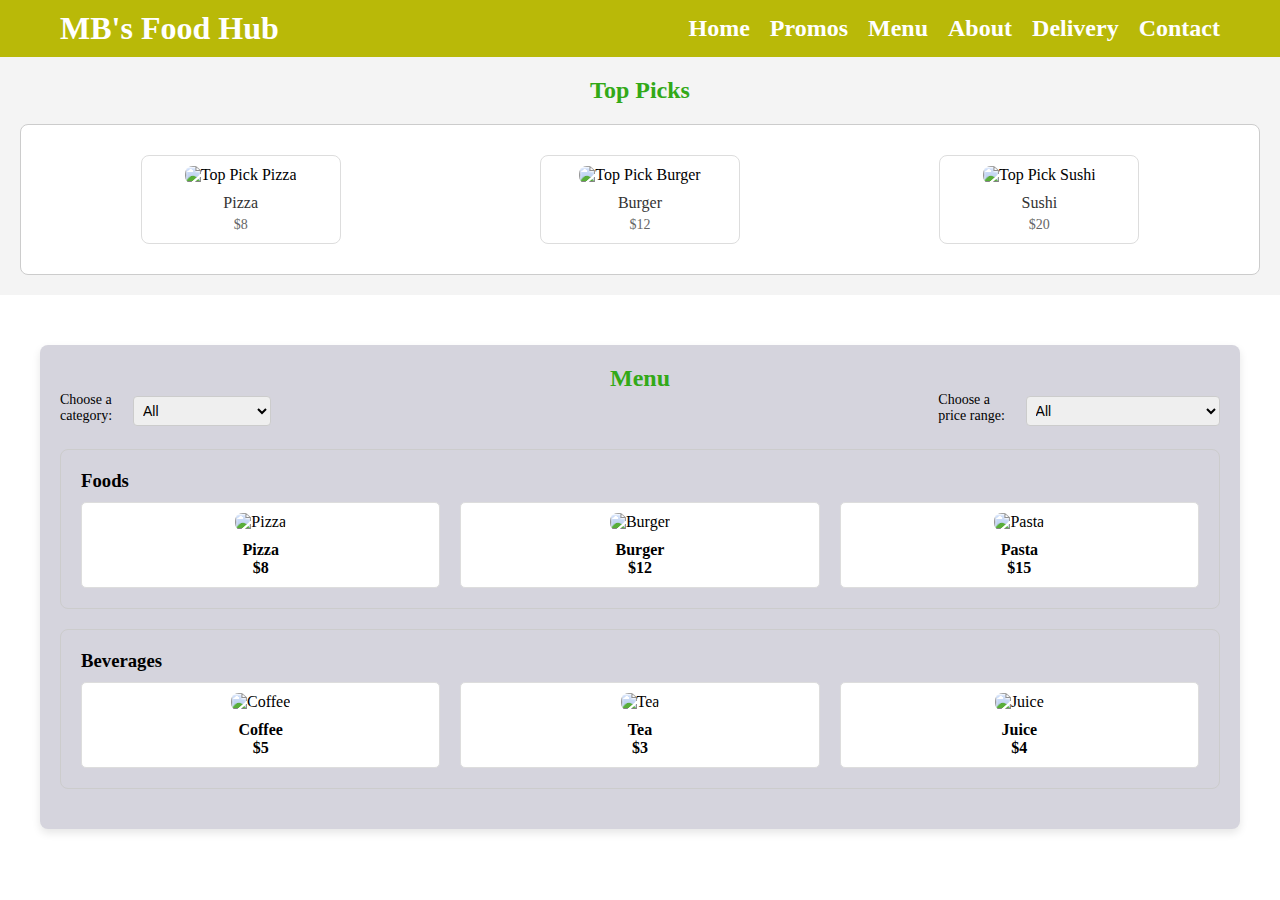
==== index-menu.html @ ce705d6e "Add files via upload" ====
<!DOCTYPE html>
<html lang="en">

    <head>
        <meta charset="UTF-8">
        <meta name="viewport" content="width=device-width, initial-scale=1.0">
        <title>MB's Food Hub</title>
        <link rel="icon" href="Pics/Logo-Mbs.ico" type="image/x-icon"> <!-- Your favicon link -->
        <link rel="stylesheet" href="https://cdnjs.cloudflare.com/ajax/libs/font-awesome/6.0.0-beta3/css/all.min.css">
        <link rel="stylesheet" href="style.css">
        <script src="script.js"></script>
    </head>
<body>
    <!-- Header with logo and navigation -->
    <header>
        <div class="container">
            <div class="logo">
                <h1>MB's Food Hub</h1>
            </div>
            <nav>
                <label for="menu-toggle" class="menu-icon" onclick="openSidebar()">
                    &#9776; <!-- Hamburger icon -->
                </label>
                <ul class="nav-linked">
                    <li><a href="index.html">Home</a></li>
                    <li><a href="index.html#promos">Promos</a></li>
                    <li><a href="index-menu.html">Menu</a></li>
                    <li><a href="index.html#about">About</a></li>
                    <li><a href="index.html#delivery">Delivery</a></li>
                    <li><a href="index.html#contact">Contact</a></li>
                </ul>
            </nav>
        </div>
    </header>
    
    <!-- Sidebar Menu -->
    <div id="sidebar" class="sidebar">
        <button class="close-btn" onclick="closeSidebar()">×</button>
        <ul class="nav-links">
            <li><a href="index.html">Home</a></li>
            <li><a href="index.html#promos">Promos</a></li>
            <li><a href="index-menu.html">Menu</a></li>
            <li><a href="index.html#about">About</a></li>
            <li><a href="index.html#delivery">Delivery</a></li>
            <li><a href="index.html#contact">Contact</a></li>
        </ul>
    </div>
    <!-- Back to Top Button -->
<button onclick="scrollToTop()" id="backToTopBtn" title="Back to Top">
    ↑
</button>

<section id="top-picks">
    <h2>Top Picks</h2>
    <div class="top-picks-box"> <!-- New container for the top picks -->
        <div class="top-picks-container">
            <div class="top-pick">
                <div class="top-pick-box">
                    <img src="Foods/pizza.jpg" alt="Top Pick Pizza" class="top-pick-image">
                    <div class="top-pick-text">Pizza</div>
                    <div class="top-pick-price">$8</div>
                </div>
            </div>
            <div class="top-pick">
                <div class="top-pick-box">
                    <img src="Foods/burger.jpg" alt="Top Pick Burger" class="top-pick-image">
                    <div class="top-pick-text">Burger</div>
                    <div class="top-pick-price">$12</div>
                </div>
            </div>
            <div class="top-pick">
                <div class="top-pick-box">
                    <img src="Foods/sushi.jpg" alt="Top Pick Sushi" class="top-pick-image">
                    <div class="top-pick-text">Sushi</div>
                    <div class="top-pick-price">$20</div>
                </div>
            </div>
        </div>
    </div>
</section>

<section id="menu">
    <h2>Menu</h2>
    <div class="filter-container">
        <!-- Category Filter -->
        <div class="filter">
            <label for="category">Choose a category:</label>
            <select id="category" onchange="filterMenu()">
                <option value="all">All</option>
                <option value="food">Foods</option>
                <option value="beverages">Beverages</option>
            </select>
        </div>
        
        <!-- Price Filter -->
        <div class="filter">
            <label for="price">Choose a price range:</label>
            <select id="price" onchange="filterPrice()">
                <option value="all">All</option>
                <option value="low">Low (Under $10)</option>
                <option value="medium">Medium ($10 - $20)</option>
                <option value="high">High (Above $20)</option>
            </select>
        </div>
    </div>
    
    <!-- Foods Category -->
    <div class="menu-category food-category">
        <h3>Foods</h3>
        <div class="menu-items">
            <div class="menu-item food" data-price="8">
                <img src="Foods/pizza.jpg" alt="Pizza" class="menu-image">
                <div class="menu-text">
                    <div class="menu-name">Pizza</div>
                    <div class="menu-price">$8</div>
                </div>
            </div>
            <div class="menu-item food" data-price="12">
                <img src="Foods/burger.jpg" alt="Burger" class="menu-image">
                <div class="menu-text">
                    <div class="menu-name">Burger</div>
                    <div class="menu-price">$12</div>
                </div>
            </div>
            <div class="menu-item food" data-price="15">
                <img src="Foods/pasta.jpg" alt="Pasta" class="menu-image">
                <div class="menu-text">
                    <div class="menu-name">Pasta</div>
                    <div class="menu-price">$15</div>
                </div>
            </div>
            <!-- More menu items... -->
        </div>
    </div>

    <!-- Beverages Category -->
    <div class="menu-category beverage-category">
        <h3>Beverages</h3>
        <div class="menu-items">
            <div class="menu-item beverages" data-price="5">
                <img src="Foods/coffee.jpg" alt="Coffee" class="menu-image">
                <div class="menu-text">
                    <div class="menu-name">Coffee</div>
                    <div class="menu-price">$5</div>
                </div>
            </div>
            <div class="menu-item beverages" data-price="3">
                <img src="Foods/tea.jpg" alt="Tea" class="menu-image">
                <div class="menu-text">
                    <div class="menu-name">Tea</div>
                    <div class="menu-price">$3</div>
                </div>
            </div>
            <div class="menu-item beverages" data-price="4">
                <img src="Foods/juice.jpg" alt="Juice" class="menu-image">
                <div class="menu-text">
                    <div class="menu-name">Juice</div>
                    <div class="menu-price">$4</div>
                </div>
            </div>
            <!-- More menu items... -->
        </div>
    </div>
</section>
</body>
</html>
---- style.css ----
/* Basic reset */
* {
  margin: 0;
  padding: 0;
  box-sizing: border-box;
}

/* Header Styles */
header {
  background-color: rgb(185, 185, 8); /* Dark background color */
  color: white; /* Text color */
  padding: 10px 0; /* Padding for top and bottom */
}
.logo-text {
    font-size: 1.5em; /* Adjust the size as needed */
    color: white; /* Ensure the text color is appropriate */
}
.logo-image {
  max-width: 80px; /* Set a smaller width for the image */
  height: 80px; /* Set a fixed height to make it round */
  border-radius: 50%; /* Make the image round */
  object-fit: cover; /* Ensure the image covers the area without distortion */
  border-color: #27242e;
  border: 1px solid #27242e;
  transition: transform 0.3s ease; /* Transition effect */
}

/* Header Button Hover Effect */
header .nav-linked a:hover {
  background-color: rgba(460, 460, 460, 0.2); /* Light transparent background on hover */
  color: #597a59; /* Change text color on hover */
  border-radius: 5px; /* Optional: Add rounded corners */
  padding: 10px; /* Optional: Add padding for better appearance */
}

header .container {
  display: flex; /* Flexbox for layout */
  justify-content: space-between; /* Space between logo and nav */
  align-items: center; /* Center items vertically */
  max-width: 1200px; /* Max width for the container */
  margin: 0 auto; /* Center the container */
  padding: 0 20px; /* Padding for left and right */
}

.nav-linked {
  list-style: none; /* Remove bullet points */
  display: flex; /* Flexbox for horizontal layout */
}
  
.nav-linked li {
  margin-left: 20px; /* Space between menu items */
}
  
.nav-linked a {
  color: white; /* Link color */
  text-decoration: none; /* Remove underline */
  font-weight: bold; /* Bold text */
}

.nav-linked a {
  color: white; /* Link color */
  text-decoration: none; /* Remove underline */
  font-weight: bold; /* Bold text */
  position: relative; /* Position relative for pseudo-element */
}

.nav-linked a:hover {
  text-decoration: none; /* Keep text decoration none on hover */
}

.nav-linked a::after {
  content: ''; /* Create a pseudo-element */
  display: block; /* Make it a block element */
  width: 100%; /* Full width */
  height: 2px; /* Height of the underline */
  background: white; /* Color of the underline */
  position: absolute; /* Position it absolutely */
  left: 0; /* Align to the left */
  bottom: -5px; /* Position it below the text */
  transform: scaleX(0); /* Start with scale 0 */
  transition: transform 0.3s ease; /* Smooth transition */
}

.nav-linked a:hover::after {
  transform: scaleX(1); /* Scale to full width on hover */
}


/* Hamburger Icon */
.menu-icon {
  display: block; /* Show the hamburger icon */
  font-size: 30px; /* Size of the hamburger icon */
  cursor: pointer; /* Pointer cursor */
}
/* Navigation Links */
.nav-links {
  display: flex; /* Show links in a row */
  list-style: none; /* Remove bullet points */
  padding: 0; /* Remove padding */
  margin: 0; /* Remove margin */
}

/* Responsive Styles */
@media (max-width: 768px) {
  .menu-icon {
      display: block; /* Show the hamburger icon on small screens */
  }

  .nav-links {
      display: none; /* Hide the navigation links by default on small screens */
  }

  .nav-linked {
    display: none;
  }

  .sidebar.open .nav-links {
      display: flex; /* Show the links when the sidebar is open */
      flex-direction: column; /* Stack links vertically */
  }
}

@media (min-width: 769px) {
  .menu-icon {
      display: none; /* Hide the hamburger icon on larger screens */
  }

  .nav-links {
      display: flex; /* Show the navigation links in a row on larger screens */
  }
}
/* Sidebar Styles */
.sidebar {
  position: fixed; /* Fixed position to stay in view */
  top: 0;
  right: -300px; /* Start off-screen on the right */
  width: 300px; /* Width of the sidebar */
  height: 100%; /* Full height */
  background-color: #444; /* Background color */
  color: white; /* Text color */
  transition: right 0.3s ease; /* Smooth transition */
  z-index: 1000; /* Ensure it’s above other content */
  padding: 20px; /* Padding inside the sidebar */
  display: flex; /* Use flexbox for layout */
  flex-direction: column; /* Stack items vertically */
  justify-content: center; /* Center items vertically */
  align-items: center; /* Center items horizontally */
}

.sidebar.open {
  right: 0; /* Bring the sidebar into view */
}

.close-btn {
  background: none; /* No background */
  border: none; /* No border */
  color: white; /* Close button color */
  font-size: 30px; /* Size of the close button */
  cursor: pointer; /* Pointer cursor */
  position: absolute; /* Positioning for the close button */
  top: 10px; /* Position from the top */
  left: 20px; /* Position from the left */
}

.nav-links {
  list-style: none; /* Remove bullet points */
  padding: 0; /* Remove padding */
  width: 100%; /* Full width for the links */
}

.nav-links li {
  margin: 20px 0; /* Space between menu items */
  text-align: center; /* Center text */
}

.nav-links a {
  color: white; /* Link color */
  text-decoration: none; /* Remove underline */
  font-weight: bold; /* Bold text */
  font-size: 2rem; /* Responsive font size */
  transition: font-size 0.3s ease; /* Smooth transition for font size */
}

/* Responsive Font Size */
@media (max-width: 768px) {
  .nav-links a {
      font-size: 1.5rem; /* Smaller font size for smaller screens */
  }
  .nav-linked a {
    font-size: 1.2rem; /* Smaller font size for even smaller screens */
  }

  .hero h1 {
    font-size: 0.2em;
  }
}

@media (min-width: 769px) {
  .nav-links a {
      font-size: 2.5rem; /* Larger font size for larger screens */
  }
  .nav-linked a {
    font-size: 1.5rem; /* Smaller font size for even smaller screens */
  }
}

/* Hero Section Styles */
.hero {
  background-image: url(''); /* Replace with your hero image path */
  background-size: cover; /* Cover the entire section */
  background-position: center; /* Center the image */
  height: 400px; /* Set height for the hero section */
  display: flex; /* Use flexbox for centering */
  justify-content: center; /* Center horizontally */
  align-items: center; /* Center vertically */
  color: white; /* Text color */
  text-align: center; /* Center text */
}

.logo-image:hover {
  transform: scale(1.1); /* Scale the image when hovered */
}
.hero-container {
  background-color: white; /* Semi-transparent background for readability */
  padding: 20px; /* Padding around the text */
  border-radius: 10px; /* Rounded corners */
}

.hero h1 {
  font-size: 0.1em; /* Large font size for the title */
  margin-bottom: 10px; /* Space below the title */
}

.hero p {
  font-size: 0.1em; /* Medium font size for the description */
  margin-bottom: 20px; /* Space below the description */
}


.hero-btn {
  background-color: #a02651; /* Button color */
  color: white; /* Button text color */
  padding: 10px 20px; /* Padding for the button */
  border: none; /* No border */
  border-radius: 5px; /* Rounded corners */
  text-decoration: none; /* No underline */
  font-size: 1.2em; /* Font size for the button */
  transition: background-color 0.3s; /* Smooth transition */
}

.hero-btn:hover {
  background-color: #8c6a76; /* Darker green on hover */
}

/* Slideshow Container */
.slideshow-container {
  position: relative;
  max-width: 100%;
  height: 400px; /* Set height for the hero section */
  overflow: hidden; /* Hide overflow */
}

/* Slides */
.mySlides {
  display: none; /* Hide all slides by default */
}

/* Text on slides */
.text {
  color: white;
  font-size: 2em;
  position: absolute;
  bottom: 20px;
  left: 20px;
  background-color: rgba(0, 0, 0, 0.5); /* Semi-transparent background */
  padding: 10px;
  border-radius: 5px;
}

/* Navigation buttons */
.prev, .next {
  cursor: pointer;
  position: absolute;
  top: 50%;
  width: auto;
  padding: 16px;
  color: white;
  font-weight: bold;
  font-size: 18px;
  transition: 0.6s ease;
  border-radius: 0 3px 3px 0;
  user-select: none;
}

.next {
  right: 0;
  border-radius: 3px 0 0 3px;
}

.prev:hover, .next:hover {
  background-color: rgba(0, 0, 0, 0.8);
}


/* Back to Top Button */
#backToTopBtn {
  display: none; /* Hidden by default */
  position: fixed;
  bottom: 20px;
  right: 20px;
  z-index: 100; /* Make sure it’s above other elements */
  background-color: #a02651; /* Button color */
  color: white;
  padding: 12px 16px;
  border: none;
  border-radius: 50%;
  font-size: 20px;
  cursor: pointer;
  box-shadow: 0 4px 8px rgba(0, 0, 0, 0.2);
  transition: opacity 0.3s; /* Smooth fade-in/out */
}

#backToTopBtn:hover {
  background-color: #555; /* Hover color */
}

/* Hero Section Styles */
.hero {
  position: relative;
  height: 400px; /* Set height for the hero section */
  overflow: hidden; /* Hide overflow */
  position: relative; /* Position relative for absolute children */
  height: 100vh; /* Full viewport height */
  overflow: hidden; /* Hide overflow */
}

/* Background Slideshow */
.background-slideshow {
  position: absolute;
  top: 0;
  left: 0;
  width: 100%;
  height: 100%;
  z-index: 1; /* Ensure it is behind the content */
}

.slide {
  position: absolute;
  width: 100%;
  height: 100%;
  background-size: cover; /* Cover the entire section */
  background-position: center; /* Center the image */
  opacity: 0; /* Start hidden */
  animation: fade 15s infinite; /* Change duration as needed */
}

@keyframes fade {
  0% { opacity: 0; }
  10% { opacity: 1; }
  30% { opacity: 1; }
  40% { opacity: 0; }
}

.slide:nth-child(1) { animation-delay: 0s; }
.slide:nth-child(2) { animation-delay: 5s; }
.slide:nth-child(3) { animation-delay: 10s; }

/* Hero Content Styles */
.hero-content {
  position: relative;
  z-index: 2; /* Ensure it is above the background */
  color: white; /* Text color */
  text-align: center; /* Center text */
}

.hero h1 {
  font-size: 3.4em; /* Large font size for the title */
  margin-bottom: 10px; /* Space below the title */
  color: white;
  text-shadow: 2px 2px 4px rgba(0, 0, 0, 10); /* Horizontal offset, vertical offset, blur radius, color */
}

.hero p {
  font-size: 1.7em; /* Medium font size for the description */
  margin-bottom: 20px; /* Space below the description */
  color: white;
  text-shadow: 2px 2px 4px rgba(0, 0, 0, 10); /* Horizontal offset, vertical offset, blur radius, color */
}

/* Top Picks Section Styles */
#top-picks {
  padding: 20px;
  background-color: #f4f4f4; /* Light background for the section */
  margin-bottom: 20px; /* Space below the section */
}

#top-picks h2 {
  text-align: center; /* Center the heading */
  margin-bottom: 20px; /* Space below the heading */
  color: #32a917; /* Green color for the heading */
}

.top-picks-box {
  border: 1px solid #ccc; /* Border for the box */
  border-radius: 8px; /* Rounded corners for the box */
  padding: 20px; /* Padding inside the box */
  background-color: #fff; /* White background for the box */
}

.top-picks-container {
  display: flex; /* Use flexbox for layout */
  justify-content: space-around; /* Space items evenly */
  flex-wrap: wrap; /* Allow items to wrap to the next line */
}

.top-pick {
  text-align: center; /* Center align text */
  margin: 10px; /* Space between items */
  flex: 1 1 30%; /* Allow items to grow and shrink, with a base width of 30% */
  max-width: 200px; /* Set a maximum width for each item */
}

.top-pick-box {
  border: 1px solid #ddd; /* Light border around each box */
  border-radius: 8px; /* Rounded corners for the box */
  padding: 10px; /* Padding inside the box */
  background-color: #fff; /* White background for each box */
  transition: transform 0.3s, box-shadow 0.3s; /* Smooth hover effect */
}

.top-pick-box:hover {
  transform: scale(1.05); /* Slightly enlarge on hover */
  box-shadow: 0 4px 12px rgba(0, 0, 0, 0.2); /* Increase shadow on hover */
}

.top-pick-image {
  width: 100%; /* Full width for images */
  height: auto; /* Maintain aspect ratio */
  border-radius: 8px; /* Rounded corners for images */
}

.top-pick-text {
  margin-top: 10px; /* Space above the text */
  font-size: 16px; /* Font size for item names */
  color: #333; /* Dark color for text */
}

.top-pick-price {
  margin-top: 5px; /* Space above the price */
  font-size: 14px; /* Font size for price */
  color: #666; /* Gray color for price */
}

#menu {
  max-width: 1200px; /* Limit the width for better readability */
  margin: 50px auto; /* Center the menu section */
  padding: 20px; /* Padding around the menu */
  background-color: #d5d4dd; /* White background for the menu */
  border-radius: 8px; /* Rounded corners */
  box-shadow: 0 4px 8px rgba(0, 0, 0, 0.1); /* Subtle shadow for depth */
}

h2 {
  text-align: center; /* Center the heading */
  color: #32a917; /* Green color for the heading */
}



.menu-items {
  display: grid; /* Use grid layout */
  grid-template-columns: repeat(3, 1fr); /* 3 items per row */
  gap: 20px; /* Space between items */
}

.menu-item {
  display: flex;
  flex-direction: column; /* Stack image and text vertically */
  align-items: center; /* Center align items */
  border: 1px solid #ddd;
  border-radius: 5px;
  padding: 10px;
  background-color: #fff; /* White background for each item */
  transition: transform 0.3s, box-shadow 0.3s; /* Smooth hover effect */
}

.menu-item:hover {
  transform: scale(1.05); /* Slightly enlarge on hover */
  box-shadow: 0 4px 12px rgba(0, 0, 0, 0.2); /* Increase shadow on hover */
}

.menu-image {
  max-width: 100%; /* Ensure the image does not exceed the width of its container */
  max-height: 150px; /* Set a maximum height for the images */
  width: auto; /* Allow width to adjust automatically */
  height: auto; /* Allow height to adjust automatically */
  object-fit: cover; /* Ensure the image covers the area without distortion */
  border-radius: 8px; /* Optional: Add rounded corners */
}

.menu-text {
  margin-top: 10px; /* Space between image and text */
  text-align: center; /* Center align text */
  font-weight: bold; /* Bold text for item names */
}

.menu-item.hidden {
  display: none; /* Hide items that don't match the filter */
}

.menu-category {
  border: 1px solid #ccc; /* Border for the category box */
  border-radius: 8px; /* Rounded corners */
  padding: 20px; /* Padding inside the box */
  margin-bottom: 20px; /* Space between categories */
  display: block; /* Initially hide categories */
  background-color: #d5d4dd;
}

.menu-category h3 {
  margin-bottom: 10px; /* Space below the category title */
}

/* Filter Container Styles */
.filter-container {
  display: flex; /* Use flexbox for layout */
  justify-content: space-between; /* Space between filters */
  margin-bottom: 20px; /* Space below filters */
}

/* Filter Styles */
.filter {
  display: flex; /* Flexbox for alignment */
  align-items: center; /* Center items vertically */
}

.filter label {
  margin-right: 5px; /* Space between label and dropdown */
  font-size: 14px; /* Smaller font size for labels */
}

.filter select {
  padding: 5px; /* Smaller padding for dropdowns */
  border: 1px solid #ccc; /* Border for dropdowns */
  border-radius: 4px; /* Rounded corners */
  font-size: 14px; /* Smaller font size for dropdown s */
}

.lightbox-content {
  display: flex;
  flex-direction: column; /* Stack children vertically */
  align-items: center; /* Center align children */
}

#lightbox {
  display: none; /* Hidden by default */
  position: fixed;
  top: 0;
  left: 0;
  width: 100%;
  height: 100%;
  background: rgba(0, 0, 0, 0.8); /* Semi-transparent black background */
  justify-content: center;
  align-items: center;
  z-index: 1000;
  cursor: pointer;
}

/* Lightbox image styling */
#lightbox img {
  max-width: 50%; /* Set a maximum width for the image */
  max-height:50%; /* Set a maximum height for the image */
  width: auto; /* Allow width to adjust automatically */
  height: auto; /* Allow height to adjust automatically */
  object-fit: contain; /* Maintain the aspect ratio without cropping */
  border: 5px solid #fff; /* Optional border */
  border-radius: 8px; /* Optional rounded corners */
}

/* Promo Section Styles */
.promos {
  background-color: rgb(185, 185, 8);
  padding: 2em;
  text-align: center;
  }
  
  .promo-container {
  background-color: #d5d4dd;
  padding: 2em;
  border-radius: 12px;
  box-shadow: 0 4px 8px rgba(0, 0, 0, 0.1); /* Adds subtle shadow */
  max-width: 1200px;
  margin: 0 auto;
  }
  
  .promos h2 {
  color: black;
  font-size: 2.5em;
  margin-bottom: 1.5em;
  position: relative;
  }
  
  /* Underline with glowing effect */
  .promos h2::after {
  content: "";
  display: block;
  width: 100%; /* Full width under the title */
  height: 4px;
  background-color: #333;
  margin-top: 10px;
  box-shadow: 0 0 10px rgba(51, 51, 51, 0.8), 0 0 20px rgba(51, 51, 51, 0.6); /* Glowing effect */
  }
  
  /* Promo grid */
  .promo-grid, .promo-grid2 {
  display: flex;
  margin-top: 20px;
  grid-template-columns: repeat(4, 1fr); /* 4 columns of equal width */
  flex-wrap: wrap; /* Allow items to wrap to the next line */
  justify-content: center;
  gap: 2em;
  }
  
  /* Promo cards */
  .promo-item, .promo-item2 {
  flex: 0 1 calc(25% - 2em); /* Allow 4 items per row with gap */
  max-width: 300px; /* Optional: Max width for each promo item */
  text-align: center;
  text-decoration: none;
  color: inherit;
  background-color: white;
  border: 1px solid #ddd;  /* Light border around each card */
  border-radius: 8px;
  padding: 5px;
  box-shadow: 0 4px 6px rgba(0, 0, 0, 0.1);  /* Box shadow for each card */
  transition: transform 0.3s ease;
  }
  
  .promo-item img, .promo-item2 img {
  width: 100%;
  height: 250px;
  object-fit: cover;
  border-radius: 8px;
  }
  
  .promo-item p, .promo-item2 p {
  margin-top: 10px;
  font-size: 1.2em;
  font-weight: bold;
  }
  
  /* Hover effect for clickable cards */
  .promo-item:hover, .promo-item2:hover {
  transform: scale(1.05); /* Slightly enlarge the card on hover */
  box-shadow: 0 6px 10px rgba(0, 0, 0, 0.15);  /* Stronger shadow on hover */
  }
  
  /* Media Queries for Responsiveness */
  @media (max-width: 768px) {
  .promo-item, .promo-item2 {
    flex: 0 1 100%; /* Full width on smaller screens */
    max-width: none; /* Remove max-width */
  }
  }
  
  @media (max-width: 480px) {
  .promos h2 {
    font-size: 2em; /* Smaller font size for smaller screens */
  }
  }

/* Lightbox container */
#lightbox {
  display: none; /* Hidden by default */
  position: fixed;
  top: 0;
  left: 0;
  width: 100%;
  height: 100%;
  background: rgba(0, 0, 0, 0.8); /* Semi-transparent black background */
  justify-content: center;
  align-items: center;
  z-index: 1000;
  cursor: pointer;
}

/* Lightbox image styling */
#lightbox img {
  max-width: 90%;
  max-height: 90%;
  border: 5px solid #fff;
  border-radius: 8px;
}
/* About Section Styles */
.about {
    padding: 4em 2em; /* Increased padding for more space */
    background-color: rgb(185, 185, 8); /* Light background color */
    
}

.about-container {
    max-width: 1200px; /* Limit the width for better readability */
    margin: 0 auto; /* Center the container */
    display: flex; /* Use flexbox for layout */
    flex-direction: column; /* Stack items vertically */
    align-items: center; /* Center align items */
}

.about-hero {
    text-align: center; /* Center align text */
    margin-bottom: 2em; /* Space below the hero */
}

.promo-description {
  text-align: center;
  margin-bottom: 2em;
}

.about-hero h2 {
    font-size: 2.5em; /* Title font size */
    margin-bottom: 10px; /* Space below the title */
    color: white; /* Title color */
}

.about-hero p {
    font-size: 1.2em; /* Subtitle font size */
    color: black; /* Subtitle color */
}

.promo-description {
  font-size: 1.2em; /* Subtitle font size */
  color: black; /* Subtitle color */
}

.about-content {
  display: flex; /* Use flexbox for layout */
  flex-direction: row; /* Align items in a row */
  justify-content: space-between; /* Space between items */
  width: 100%; /* Full width */
}

.about-text {
  background-color: #d5d4dd; /* White background for the content */
  border-radius: 8px; /* Rounded corners */
  box-shadow: 0 4px 8px rgba(0, 0, 0, 0.1); /* Subtle shadow */
  padding: 2em; /* Padding inside the content */
  flex: 1; /* Allow the text blocks to grow and occupy equal space */
  margin: 1em; /* Margin around each text block */
}

@media (max-width: 768px) {
  .about-content {
      flex-direction: column; /* Stack items vertically */
      align-items: stretch; /* Stretch items to fill the container */
  }

  .about-text {
      width: 100%; /* Full width for better readability on small screens */
      margin: 1em 0; /* Add margin for spacing between stacked items */
  }
}

.about-text h3 {
    font-size: 2em; /* Subheading font size */
    color: #27242e; /* Color for subheadings */
    margin-bottom: 10px; /* Space below the subheading */
}

.about-text p {
    font-size: 1.1em; /* Paragraph font size */
    line-height: 1.6; /* Line height for readability */
}

.about-intro {
  text-align: center; /* Center align text */
  margin: 2em 0; /* Space above and below the intro section */
  background-color: #d5d4dd; /* White background for the box */
  border-radius: 8px; /* Rounded corners for the box */
  box-shadow: 0 4px 8px rgba(0, 0, 0, 0.1); /* Subtle shadow for depth */
  padding: 2em; /* Padding inside the box */
}

.about-intro p {
  font-size: 1.1em; /* Paragraph font size */
    line-height: 1.6; /* Line height for readability */
}

.about-intro h3 {
  font-size: 2em; /* Subheading font size */
  color: #27242e; /* Color for subheadings */
  margin-bottom: 10px; /* Space below the subheading */
}

.intro-image {
  max-width: 150px; /* Set a smaller width for the image */
  height: 150px; /* Set a fixed height to make it round */
  border-radius: 50%; /* Make the image round */
  object-fit: cover; /* Ensure the image covers the area without distortion */
  margin-bottom: 1em; /* Space below the image */
  border-color: #27242e;
  border: 1px solid #27242e;
  transition: transform 0.3s ease; /* Transition effect */
}

.intro-image:hover {
  transform: scale(1.05); /* Slightly enlarge the card on hover */
}

/* Gallery Section Styles */
.gallery {
  padding: 4em 2em; /* Padding for the gallery section */
  background-color: rgb(185, 185, 8); /* Light background color */
  text-align: center; /* Center align text */
}

.gallery h2 {
  font-size: 2.5em; /* Title font size */
  margin-bottom: 1em; /* Space below the title */
  color: white; /* Title color */
}

.gallery-container {
  display: flex; /* Use flexbox for layout */
  flex-wrap: wrap; /* Allow items to wrap */
  justify-content: space-between; /* Space between items */
  gap: 20px; /* Space between items */
}

.gallery-item {
  flex: 1 1 calc(33.33% - 20px); /* 3 items per row with gap */
  max-width: calc(33.33% - 20px); /* Max width for each item */
  cursor: pointer; /* Pointer cursor for clickable items */
}

.gallery-item img {
  width: 100%; /* Full width for images */
  height: 100%; /* Maintain aspect ratio */
  border-radius: 8px; /* Rounded corners */
  box-shadow: 0 4px 8px rgba(0, 0, 0, 0.1); /* Subtle shadow */
}

/* Media Query for Smaller Screens */
@media (max-width: 768px) {
  .gallery-item {
      flex: 1 1 calc(50% - 20px); /* 2 items per row on small screens */
      max-width: calc(50% - 20px); /* Max width for each item */
  }
}
.gallery-item {
  flex: 1 1 calc(33.33% - 20px); /* 3 items per row with gap */
  max-width: calc(33.33% - 20px); /* Max width for each item */
  cursor: pointer; /* Pointer cursor for clickable items */
  transition: transform 0.3s ease, box-shadow 0.3s ease; /* Smooth transition for hover effect */
}

.gallery-item:hover {
  transform: scale(1.05); /* Slightly enlarge the image on hover */
  box-shadow: 0 8px 16px rgba(0, 0, 0, 0.2); /* Increase shadow on hover */
}
/* Lightbox Styles */
#lightbox {
  display: none; /* Hidden by default */
  position: fixed;
  top: 0;
  left: 0;
  width: 100%;
  height: 100%;
  background: rgba(0, 0, 0, 0.8); /* Semi-transparent black background */
  justify-content: center;
  align-items: center;
  z-index: 1000;
  cursor: pointer;
}

#lightbox img {
  max-width: 90%; /* Set a maximum width for the image */
  max-height: 90%; /* Set a maximum height for the image */
  border: 5px solid #fff; /* Optional border */
  border-radius: 8px; /* Optional rounded corners */
}

/* Navigation buttons for slideshow */
.prev-slide, .next-slide {
    cursor: pointer;
    position: absolute;
    top: 50%;
    width: auto;
    padding: 16px;
    color: #27242e;
    font-weight: bold;
    font-size: 18px;
    transition: 0.6s ease;
    border-radius: 0 3px 3px 0;
    user-select: none;
}

.next-slide {
    right: 0;
    border-radius: 3px 0 0 3px;
}

.slideshow-container {
  position: relative; /* Set the position to relative */
  max-width: 600px; /* Set a max width for the slideshow */
  height: auto; /* Allow height to adjust based on content */
  overflow: hidden; /* Hide overflow */
  margin: 0 auto; /* Center the slideshow container horizontally */
}

.mySlider img {
  max-width: 100%; /* Set a maximum width for the image to fill the container */
  max-height: 400px; /* Set a maximum height for the image */
  width: auto; /* Allow width to adjust automatically */
  height: auto; /* Allow height to adjust automatically */
  object-fit: contain; /* Ensure the entire image is visible without cropping */
  border-radius: 8px; /* Optional: Add rounded corners */
}

.contact {
  padding: 4em 2em; /* Padding for the contact section */
  background-color: rgb(185, 185, 8); /* Light background color */
}

.contact-container {
  max-width: 800px; /* Limit the width for better readability */
  margin: 0 auto; /* Center the container */
  background-color: #d5d5d5; /* White background for the form */
  border-radius: 8px; /* Rounded corners */
  box-shadow: 0 4px 8px rgba(0, 0, 0, 0.1); /* Subtle shadow */
  padding: 2em; /* Padding inside the container */
}

.contact h2 {
  text-align: center; /* Center the heading */
  margin-bottom: 20px; /* Space below the heading */
  color: #27242e; /* Heading color */
  font-size: 2.5em;
}

.form-group {
  margin-bottom: 15px; /* Space between form groups */
}

label {
  display: block; /* Block display for labels */
  margin-bottom: 5px; /* Space below labels */
}

input[type="text"],
input[type="email"],
textarea,
select {
  width: 100%; /* Full width for inputs */
  padding: 10px; /* Padding inside inputs */
  border: 1px solid #ccc; /* Border for inputs */
  border-radius: 4px; /* Rounded corners */
}

button {
  background-color: #592e3d; /* Button color */
  color: white; /* Button text color */
  padding: 10px 20px; /* Padding for the button */
  border: none; /* No border */
  border-radius: 5px; /* Rounded corners */
  cursor: pointer; /* Pointer cursor */
  font-size: 1em; /* Font size for the button */
  transition: background-color 0.3s; /* Smooth transition */
}

button:hover {
  background-color: #8c6a76; /* Darker color on hover */
}



.map {
  padding: 4em 2em; /* Padding for the map section */
  background-color: rgb(185, 185, 8); /* Light background color */
  text-align: center; /* Center align text */
}

.map-container {
  max-width: 1200px; /* Limit the width for better readability */
  margin: 0 auto; /* Center the container */
  background-color: #d5d4dd; /* White background for the container */
  border-radius: 8px; /* Rounded corners */
  box-shadow: 0 4px 8px rgba(0, 0, 0, 0.1); /* Subtle shadow for depth */
  padding: 2em; /* Padding inside the container */
}

.map-container h2 {
  color: #27242e; /* Dark color for the heading */
  font-size: 2.5em; /* Font size for the heading */
  margin-bottom: 10px; /* Space below the heading */
}

.map-container p {
  color: #555; /* Gray color for the paragraph */
  font-size: 1.2em; /* Font size for the paragraph */
  margin-bottom: 20px; /* Space below the paragraph */
}

iframe {
  border-radius: 8px; /* Rounded corners for the iframe */
}

footer {
  background-color: #121212;
  color: #d0d6d0;
  padding: 40px 60px;
  
}

.footer-content {
  display: flex;
  flex-wrap: wrap;
  justify-content: space-between;
  max-width: 1200px;
  margin: 0 auto; /* Center the footer content */
}

.footer-logo {
  display: flex;
  align-items: center;
  gap: 10px;
}

.footer-logo h1 {
  font-size: 1.5em;
}

.footer-logo-image {
  width: 90px; /* Increased logo size */
  height: 90px; /* Increased logo size */
  border-radius: 50%; /* Make logo circular */
  object-fit: cover; /* Ensure the image covers the circle */
  margin-bottom: 10px;
  border: 1px solid #27242e;
}

.footer-info {
  display: flex;
  flex-direction: column; /* Stack contact and social sections */
  gap: 20px; /* Space between sections */
}

.footer-contact, .footer-social {
  flex: 1; /* Allow sections to grow */
}

.footer-contact h4, .footer-follow h4 {
  color: #d5d5d5;
  margin-bottom: 10px;
  font-size: 2.2em;
}

.footer-contact p {
  font-size: 1.2em;
  margin-bottom: 5px;
}

.footer-contact a {
  
  text-decoration: none;
}

/* Social Media Links Styling */
.footer-social .social-icons, .footer-follow .social-icons {
  display: flex;
  gap: 10px; /* Space between social icons */
}

.footer-social a i, .footer-follow a i, .footer-logo-image {
  font-size: 2.0em;
  color: #d0d6d0;
  transition: transform 0.3s;
}

.footer-social a:hover i, .footer-follow a:hover i, .footer-logo-image:hover {
  color: #d5d4dd;
  transform: scale(1.1);
}

.footer-bottom {
  text-align: center;
  padding-top: 35px; /* Adjust this value */
  padding-bottom: 1px; /* Add or adjust this value */
  font-size: 0.9em;
  color: #d0d6d0;
}

.footer-hours {
  background-color: #a02651; /* Dark background color */
  color: white; /* Text color */
  padding: 15px; /* Padding around the box */
  border-radius: 8px; /* Rounded corners */
  text-align: center; /* Center align text */
  margin-top: 20px; /* Space above the box */
  box-shadow: 0 4px 8px rgba(0, 0, 0, 0.2); /* Subtle shadow for depth */
}

.footer-hours h4 {
  margin-bottom: 10px; /* Space below the heading */
  font-size: 1.5em; /* Larger font size for the heading */
  font-weight: bold; /* Bold text */
}

.footer-hours p {
  margin: 5px 0; /* Space between paragraphs */
  font-size: 1.2em; /* Font size for the hours */
}
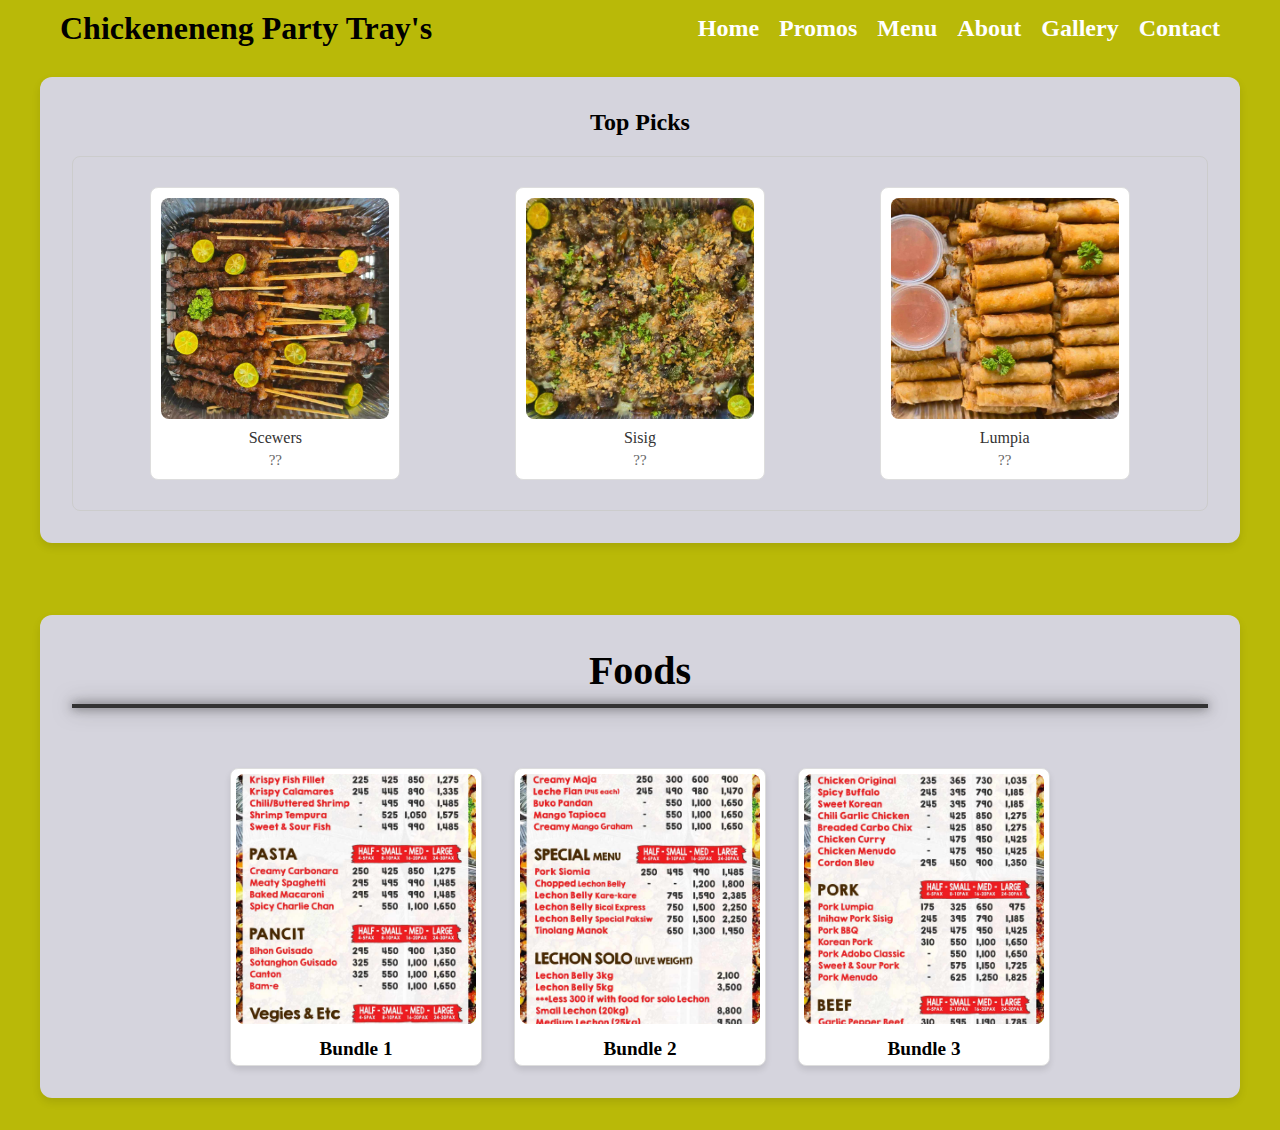
==== commit 16af4cb0: "Add files via upload" ====
--- a/index-menu.html
+++ b/index-menu.html
@@ -4,8 +4,9 @@
     <head>
         <meta charset="UTF-8">
         <meta name="viewport" content="width=device-width, initial-scale=1.0">
-        <title>MB's Food Hub</title>
-        <link rel="icon" href="Pics/Logo-Mbs.ico" type="image/x-icon"> <!-- Your favicon link -->
+        <title>Chickeneneng</title>
+        <link rel="icon" href=tle>
+        <link rel="icon" href="images/logo.png.ico" type="image/x-icon"> <!-- Your favicon link -->
         <link rel="stylesheet" href="https://cdnjs.cloudflare.com/ajax/libs/font-awesome/6.0.0-beta3/css/all.min.css">
         <link rel="stylesheet" href="style.css">
         <script src="script.js"></script>
@@ -15,7 +16,7 @@
     <header>
         <div class="container">
             <div class="logo">
-                <h1>MB's Food Hub</h1>
+                <h1>Chickeneneng Party Tray's</h1>
             </div>
             <nav>
                 <label for="menu-toggle" class="menu-icon" onclick="openSidebar()">
@@ -26,7 +27,7 @@
                     <li><a href="index.html#promos">Promos</a></li>
                     <li><a href="index-menu.html">Menu</a></li>
                     <li><a href="index.html#about">About</a></li>
-                    <li><a href="index.html#delivery">Delivery</a></li>
+                    <li><a href="index.html#gallery">Gallery</a></li>
                     <li><a href="index.html#contact">Contact</a></li>
                 </ul>
             </nav>
@@ -41,7 +42,7 @@
             <li><a href="index.html#promos">Promos</a></li>
             <li><a href="index-menu.html">Menu</a></li>
             <li><a href="index.html#about">About</a></li>
-            <li><a href="index.html#delivery">Delivery</a></li>
+            <li><a href="index.html#gallery">Gallery</a></li>
             <li><a href="index.html#contact">Contact</a></li>
         </ul>
     </div>
@@ -51,116 +52,53 @@
 </button>
 
 <section id="top-picks">
+    <div class="top-pics-containers">
     <h2>Top Picks</h2>
     <div class="top-picks-box"> <!-- New container for the top picks -->
         <div class="top-picks-container">
             <div class="top-pick">
                 <div class="top-pick-box">
-                    <img src="Foods/pizza.jpg" alt="Top Pick Pizza" class="top-pick-image">
-                    <div class="top-pick-text">Pizza</div>
-                    <div class="top-pick-price">$8</div>
+                    <img src="images/askog.png" alt="Top Pick Pizza" class="top-pick-image">
+                    <div class="top-pick-text">Scewers</div>
+                    <div class="top-pick-price">??</div>
                 </div>
             </div>
             <div class="top-pick">
                 <div class="top-pick-box">
-                    <img src="Foods/burger.jpg" alt="Top Pick Burger" class="top-pick-image">
-                    <div class="top-pick-text">Burger</div>
-                    <div class="top-pick-price">$12</div>
+                    <img src="images/sisig.png" alt="Top Pick Burger" class="top-pick-image">
+                    <div class="top-pick-text">Sisig</div>
+                    <div class="top-pick-price">??</div>
                 </div>
             </div>
             <div class="top-pick">
                 <div class="top-pick-box">
-                    <img src="Foods/sushi.jpg" alt="Top Pick Sushi" class="top-pick-image">
-                    <div class="top-pick-text">Sushi</div>
-                    <div class="top-pick-price">$20</div>
+                    <img src="images/lumpia.png" alt="Top Pick Sushi" class="top-pick-image">
+                    <div class="top-pick-text">Lumpia</div>
+                    <div class="top-pick-price">??</div>
                 </div>
             </div>
-        </div>
-    </div>
 </section>
-
-<section id="menu">
-    <h2>Menu</h2>
-    <div class="filter-container">
-        <!-- Category Filter -->
-        <div class="filter">
-            <label for="category">Choose a category:</label>
-            <select id="category" onchange="filterMenu()">
-                <option value="all">All</option>
-                <option value="food">Foods</option>
-                <option value="beverages">Beverages</option>
-            </select>
-        </div>
-        
-        <!-- Price Filter -->
-        <div class="filter">
-            <label for="price">Choose a price range:</label>
-            <select id="price" onchange="filterPrice()">
-                <option value="all">All</option>
-                <option value="low">Low (Under $10)</option>
-                <option value="medium">Medium ($10 - $20)</option>
-                <option value="high">High (Above $20)</option>
-            </select>
-        </div>
-    </div>
-    
-    <!-- Foods Category -->
-    <div class="menu-category food-category">
-        <h3>Foods</h3>
-        <div class="menu-items">
-            <div class="menu-item food" data-price="8">
-                <img src="Foods/pizza.jpg" alt="Pizza" class="menu-image">
-                <div class="menu-text">
-                    <div class="menu-name">Pizza</div>
-                    <div class="menu-price">$8</div>
-                </div>
-            </div>
-            <div class="menu-item food" data-price="12">
-                <img src="Foods/burger.jpg" alt="Burger" class="menu-image">
-                <div class="menu-text">
-                    <div class="menu-name">Burger</div>
-                    <div class="menu-price">$12</div>
-                </div>
-            </div>
-            <div class="menu-item food" data-price="15">
-                <img src="Foods/pasta.jpg" alt="Pasta" class="menu-image">
-                <div class="menu-text">
-                    <div class="menu-name">Pasta</div>
-                    <div class="menu-price">$15</div>
-                </div>
-            </div>
+<!-- Foods Category -->
+<section class="menu">
+    <div class="menu-container">
+        <h2>Foods</h2>
+        <div class="menu-grid">
+            <a href="#" class="menu-item">
+                <img src="images/menu,1.png" alt="Promo 1">
+                <p>Bundle 1</p>
+            </a>
+            <a href="#" class="menu-item">
+                <img src="images/menu,2.png" alt="Promo 2">
+                <p>Bundle 2</p>
+            </a>
+            <a href="#" class="menu-item">
+                <img src="images/menu,3.png" alt="Promo 3">
+                <p>Bundle 3</p>
+            </a>
             <!-- More menu items... -->
         </div>
     </div>
 
-    <!-- Beverages Category -->
-    <div class="menu-category beverage-category">
-        <h3>Beverages</h3>
-        <div class="menu-items">
-            <div class="menu-item beverages" data-price="5">
-                <img src="Foods/coffee.jpg" alt="Coffee" class="menu-image">
-                <div class="menu-text">
-                    <div class="menu-name">Coffee</div>
-                    <div class="menu-price">$5</div>
-                </div>
-            </div>
-            <div class="menu-item beverages" data-price="3">
-                <img src="Foods/tea.jpg" alt="Tea" class="menu-image">
-                <div class="menu-text">
-                    <div class="menu-name">Tea</div>
-                    <div class="menu-price">$3</div>
-                </div>
-            </div>
-            <div class="menu-item beverages" data-price="4">
-                <img src="Foods/juice.jpg" alt="Juice" class="menu-image">
-                <div class="menu-text">
-                    <div class="menu-name">Juice</div>
-                    <div class="menu-price">$4</div>
-                </div>
-            </div>
-            <!-- More menu items... -->
-        </div>
-    </div>
 </section>
 </body>
 </html>--- a/style.css
+++ b/style.css
@@ -4,7 +4,9 @@
   padding: 0;
   box-sizing: border-box;
 }
-
+body{
+  background-color: rgb(185, 185, 8);
+}
 /* Header Styles */
 header {
   background-color: rgb(185, 185, 8); /* Dark background color */
@@ -41,7 +43,9 @@
   margin: 0 auto; /* Center the container */
   padding: 0 20px; /* Padding for left and right */
 }
-
+.container h1 {
+  color:  black;
+}
 .nav-linked {
   list-style: none; /* Remove bullet points */
   display: flex; /* Flexbox for horizontal layout */
@@ -50,18 +54,12 @@
 .nav-linked li {
   margin-left: 20px; /* Space between menu items */
 }
-  
+
 .nav-linked a {
   color: white; /* Link color */
   text-decoration: none; /* Remove underline */
   font-weight: bold; /* Bold text */
-}
-
-.nav-linked a {
-  color: white; /* Link color */
-  text-decoration: none; /* Remove underline */
-  font-weight: bold; /* Bold text */
-  position: relative; /* Position relative for pseudo-element */
+  position: relative; /* Position relative for  pseudo-element */
 }
 
 .nav-linked a:hover {
@@ -390,34 +388,36 @@
 /* Top Picks Section Styles */
 #top-picks {
   padding: 20px;
-  background-color: #f4f4f4; /* Light background for the section */
+  background-color: rgb(185, 185, 8); /* Light background for the section */
   margin-bottom: 20px; /* Space below the section */
 }
 
 #top-picks h2 {
   text-align: center; /* Center the heading */
   margin-bottom: 20px; /* Space below the heading */
-  color: #32a917; /* Green color for the heading */
+  color: black; /* Green color for the heading */
 }
 
 .top-picks-box {
   border: 1px solid #ccc; /* Border for the box */
   border-radius: 8px; /* Rounded corners for the box */
   padding: 20px; /* Padding inside the box */
-  background-color: #fff; /* White background for the box */
+  background-color: #d5d4dd; /* White background for the box */
 }
 
 .top-picks-container {
   display: flex; /* Use flexbox for layout */
   justify-content: space-around; /* Space items evenly */
-  flex-wrap: wrap; /* Allow items to wrap to the next line */
+  align-items: stretch; /* Ensure all items stretch to the same height */
 }
 
 .top-pick {
   text-align: center; /* Center align text */
   margin: 10px; /* Space between items */
   flex: 1 1 30%; /* Allow items to grow and shrink, with a base width of 30% */
-  max-width: 200px; /* Set a maximum width for each item */
+  max-width: 250px; /* Set a maximum width for each item */
+  display: flex; /* Use flexbox for alignment */
+  flex-direction: column; /* Stack content vertically */
 }
 
 .top-pick-box {
@@ -426,6 +426,9 @@
   padding: 10px; /* Padding inside the box */
   background-color: #fff; /* White background for each box */
   transition: transform 0.3s, box-shadow 0.3s; /* Smooth hover effect */
+  flex: 1; /* Ensure the box stretches to fill the container */
+  display: flex; /* Use flexbox for alignment */
+  flex-direction: column; /* Stack content vertically */
 }
 
 .top-pick-box:hover {
@@ -433,118 +436,125 @@
   box-shadow: 0 4px 12px rgba(0, 0, 0, 0.2); /* Increase shadow on hover */
 }
 
+.top-pics-containers {
+  background-color: #d5d4dd;
+  padding: 2em;
+  border-radius: 12px;
+  box-shadow: 0 4px 8px rgba(0, 0, 0, 0.1); /* Adds subtle shadow */
+  max-width: 1200px;
+  margin: 0 auto;
+}
+
 .top-pick-image {
   width: 100%; /* Full width for images */
-  height: auto; /* Maintain aspect ratio */
+  height: 100%; /* Maintain aspect ratio */
   border-radius: 8px; /* Rounded corners for images */
+  object-fit: cover; /* Ensure images fill the container */
 }
 
 .top-pick-text {
   margin-top: 10px; /* Space above the text */
   font-size: 16px; /* Font size for item names */
   color: #333; /* Dark color for text */
+  flex: 1; /* Ensure text takes up remaining space */
 }
 
 .top-pick-price {
   margin-top: 5px; /* Space above the price */
-  font-size: 14px; /* Font size for price */
+  font-size: 15px; /* Font size for price */
   color: #666; /* Gray color for price */
 }
 
-#menu {
-  max-width: 1200px; /* Limit the width for better readability */
-  margin: 50px auto; /* Center the menu section */
-  padding: 20px; /* Padding around the menu */
-  background-color: #d5d4dd; /* White background for the menu */
-  border-radius: 8px; /* Rounded corners */
-  box-shadow: 0 4px 8px rgba(0, 0, 0, 0.1); /* Subtle shadow for depth */
-}
-
-h2 {
-  text-align: center; /* Center the heading */
-  color: #32a917; /* Green color for the heading */
-}
-
-
-
-.menu-items {
-  display: grid; /* Use grid layout */
-  grid-template-columns: repeat(3, 1fr); /* 3 items per row */
-  gap: 20px; /* Space between items */
-}
-
-.menu-item {
+.menu {
+  background-color: rgb(185, 185, 8);
+  padding: 2em;
+  text-align: center;
+  }
+  
+  .menu-container {
+  background-color: #d5d4dd;
+  padding: 2em;
+  border-radius: 12px;
+  box-shadow: 0 4px 8px rgba(0, 0, 0, 0.1); /* Adds subtle shadow */
+  max-width: 1200px;
+  margin: 0 auto;
+  }
+  
+  .menu h2 {
+  color: black;
+  font-size: 2.5em;
+  margin-bottom: 1.5em;
+  position: relative;
+  }
+  
+  /* Underline with glowing effect */
+  .menu h2::after {
+  content: "";
+  display: block;
+  width: 100%; /* Full width under the title */
+  height: 4px;
+  background-color: #333;
+  margin-top: 10px;
+  box-shadow: 0 0 10px rgba(51, 51, 51, 0.8), 0 0 20px rgba(51, 51, 51, 0.6); /* Glowing effect */
+  }
+  
+  /* Promo grid */
+  .menu-grid{
   display: flex;
-  flex-direction: column; /* Stack image and text vertically */
-  align-items: center; /* Center align items */
-  border: 1px solid #ddd;
-  border-radius: 5px;
-  padding: 10px;
-  background-color: #fff; /* White background for each item */
-  transition: transform 0.3s, box-shadow 0.3s; /* Smooth hover effect */
-}
-
-.menu-item:hover {
-  transform: scale(1.05); /* Slightly enlarge on hover */
-  box-shadow: 0 4px 12px rgba(0, 0, 0, 0.2); /* Increase shadow on hover */
-}
-
-.menu-image {
-  max-width: 100%; /* Ensure the image does not exceed the width of its container */
-  max-height: 150px; /* Set a maximum height for the images */
-  width: auto; /* Allow width to adjust automatically */
-  height: auto; /* Allow height to adjust automatically */
-  object-fit: cover; /* Ensure the image covers the area without distortion */
-  border-radius: 8px; /* Optional: Add rounded corners */
-}
-
-.menu-text {
-  margin-top: 10px; /* Space between image and text */
-  text-align: center; /* Center align text */
-  font-weight: bold; /* Bold text for item names */
-}
-
-.menu-item.hidden {
-  display: none; /* Hide items that don't match the filter */
-}
-
-.menu-category {
-  border: 1px solid #ccc; /* Border for the category box */
-  border-radius: 8px; /* Rounded corners */
-  padding: 20px; /* Padding inside the box */
-  margin-bottom: 20px; /* Space between categories */
-  display: block; /* Initially hide categories */
-  background-color: #d5d4dd;
-}
-
-.menu-category h3 {
-  margin-bottom: 10px; /* Space below the category title */
-}
-
-/* Filter Container Styles */
-.filter-container {
-  display: flex; /* Use flexbox for layout */
-  justify-content: space-between; /* Space between filters */
-  margin-bottom: 20px; /* Space below filters */
-}
-
-/* Filter Styles */
-.filter {
-  display: flex; /* Flexbox for alignment */
-  align-items: center; /* Center items vertically */
-}
-
-.filter label {
-  margin-right: 5px; /* Space between label and dropdown */
-  font-size: 14px; /* Smaller font size for labels */
-}
-
-.filter select {
-  padding: 5px; /* Smaller padding for dropdowns */
-  border: 1px solid #ccc; /* Border for dropdowns */
-  border-radius: 4px; /* Rounded corners */
-  font-size: 14px; /* Smaller font size for dropdown s */
-}
+  margin-top: 20px;
+  grid-template-columns: repeat(4, 1fr); /* 4 columns of equal width */
+  flex-wrap: wrap; /* Allow items to wrap to the next line */
+  justify-content: center;
+  gap: 2em;
+  }
+  
+  /* Promo cards */
+  .menu-item{
+  flex: 0 1 calc(25% - 2em); /* Allow 4 items per row with gap */
+  max-width: 300px; /* Optional: Max width for each promo item */
+  text-align: center;
+  text-decoration: none;
+  color: inherit;
+  background-color: white;
+  border: 1px solid #ddd;  /* Light border around each card */
+  border-radius: 8px;
+  padding: 5px;
+  box-shadow: 0 4px 6px rgba(0, 0, 0, 0.1);  /* Box shadow for each card */
+  transition: transform 0.3s ease;
+  }
+  
+  .menu-item img{
+  width: 100%;
+  height: 250px;
+  object-fit: cover;
+  border-radius: 8px;
+  }
+  
+  .menu-item p{
+  margin-top: 10px;
+  font-size: 1.2em;
+  font-weight: bold;
+  }
+  
+  /* Hover effect for clickable cards */
+  .menu-item:hover{
+  transform: scale(1.05); /* Slightly enlarge the card on hover */
+  box-shadow: 0 6px 10px rgba(0, 0, 0, 0.15);  /* Stronger shadow on hover */
+  }
+  
+  /* Media Queries for Responsiveness */
+  @media (max-width: 768px) {
+  .menu-item{
+    flex: 0 1 100%; /* Full width on smaller screens */
+    max-width: none; /* Remove max-width */
+  }
+  }
+  
+  @media (max-width: 480px) {
+  .menu h2 {
+    font-size: 2em; /* Smaller font size for smaller screens */
+  }
+  }
 
 .lightbox-content {
   display: flex;
@@ -719,7 +729,7 @@
 .about-hero h2 {
     font-size: 2.5em; /* Title font size */
     margin-bottom: 10px; /* Space below the title */
-    color: white; /* Title color */
+    color: black; /* Title color */
 }
 
 .about-hero p {
@@ -816,7 +826,7 @@
 .gallery h2 {
   font-size: 2.5em; /* Title font size */
   margin-bottom: 1em; /* Space below the title */
-  color: white; /* Title color */
+  color: black; /* Title color */
 }
 
 .gallery-container {
@@ -971,8 +981,6 @@
   background-color: #8c6a76; /* Darker color on hover */
 }
 
-
-
 .map {
   padding: 4em 2em; /* Padding for the map section */
   background-color: rgb(185, 185, 8); /* Light background color */
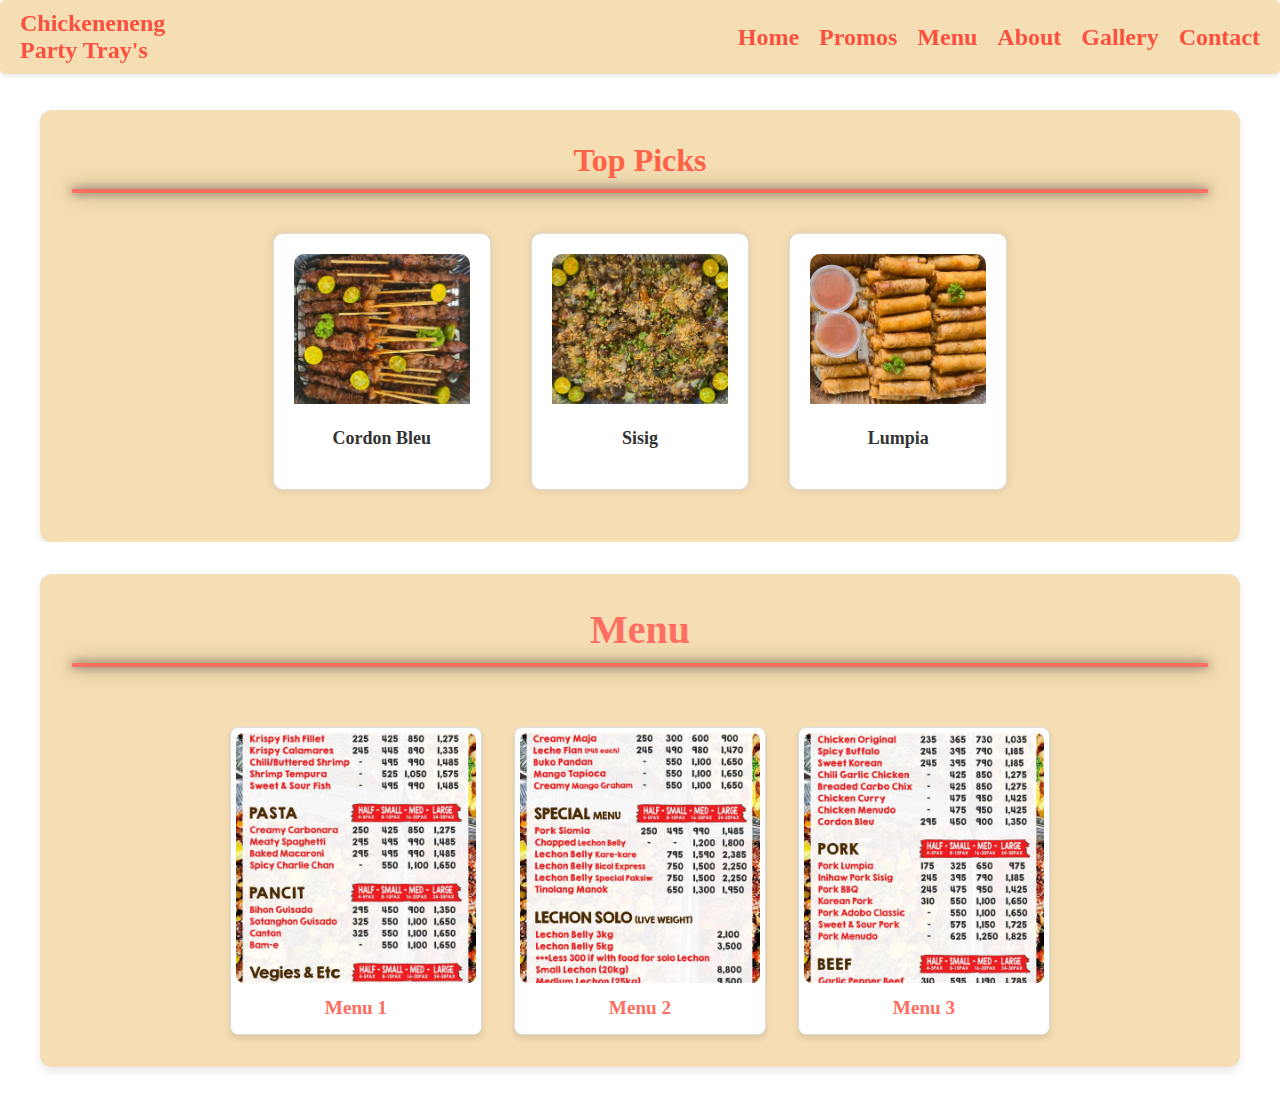
==== commit 638d4b0e: "Add files via upload" ====
--- a/index-menu.html
+++ b/index-menu.html
@@ -50,7 +50,7 @@
 <button onclick="scrollToTop()" id="backToTopBtn" title="Back to Top">
     ↑
 </button>
-
+<br><br>
 <section id="top-picks">
     <div class="top-pics-containers">
     <h2>Top Picks</h2>
@@ -59,46 +59,42 @@
             <div class="top-pick">
                 <div class="top-pick-box">
                     <img src="images/askog.png" alt="Top Pick Pizza" class="top-pick-image">
-                    <div class="top-pick-text">Scewers</div>
-                    <div class="top-pick-price">??</div>
+                    <div class="top-pick-text">Cordon Bleu</div>
                 </div>
             </div>
             <div class="top-pick">
                 <div class="top-pick-box">
                     <img src="images/sisig.png" alt="Top Pick Burger" class="top-pick-image">
                     <div class="top-pick-text">Sisig</div>
-                    <div class="top-pick-price">??</div>
                 </div>
             </div>
             <div class="top-pick">
                 <div class="top-pick-box">
                     <img src="images/lumpia.png" alt="Top Pick Sushi" class="top-pick-image">
                     <div class="top-pick-text">Lumpia</div>
-                    <div class="top-pick-price">??</div>
                 </div>
             </div>
 </section>
 <!-- Foods Category -->
 <section class="menu">
     <div class="menu-container">
-        <h2>Foods</h2>
+        <h2>Menu</h2>
         <div class="menu-grid">
-            <a href="#" class="menu-item">
-                <img src="images/menu,1.png" alt="Promo 1">
-                <p>Bundle 1</p>
+            <a class="menu-item" onclick="openLightbox('images/menu,1.png')">
+                <img src="images/menu,1.png" alt="Menu 1">
+                <p>Menu 1</p>
             </a>
-            <a href="#" class="menu-item">
-                <img src="images/menu,2.png" alt="Promo 2">
-                <p>Bundle 2</p>
+            <a class="menu-item" onclick="openLightbox('images/menu,2.png')">
+                <img src="images/menu,2.png" alt="Menu 2">
+                <p>Menu 2</p>
             </a>
-            <a href="#" class="menu-item">
-                <img src="images/menu,3.png" alt="Promo 3">
-                <p>Bundle 3</p>
+            <a class="menu-item" onclick="openLightbox('images/menu,3.png')">
+                <img src="images/menu,3.png" alt="Menu 3">
+                <p>Menu 3</p>
             </a>
             <!-- More menu items... -->
         </div>
     </div>
-
 </section>
 </body>
 </html>--- a/style.css
+++ b/style.css
@@ -4,19 +4,23 @@
   padding: 0;
   box-sizing: border-box;
 }
-body{
-  background-color: rgb(185, 185, 8);
-}
 /* Header Styles */
+/* Make the header sticky */
 header {
-  background-color: rgb(185, 185, 8); /* Dark background color */
-  color: white; /* Text color */
-  padding: 10px 0; /* Padding for top and bottom */
-}
-.logo-text {
+  position: sticky; /* Make the header sticky */
+  top: 0; /* Stick to the top of the viewport */
+  z-index: 1000; /* Ensure the header stays above other content */
+  background-color: wheat; /* Match your header background color */
+  padding: 10px 0; /* Adjust padding as needed */
+  border-radius: 5px; /* Optional: Add rounded corners */
+  box-shadow: 0 2px 5px rgba(0, 0, 0, 0.1); /* Optional: Add a subtle shadow for depth */
+  width: 100%;
+}
+.logo-text h1, p{
     font-size: 1.5em; /* Adjust the size as needed */
     color: white; /* Ensure the text color is appropriate */
 }
+
 .logo-image {
   max-width: 80px; /* Set a smaller width for the image */
   height: 80px; /* Set a fixed height to make it round */
@@ -30,7 +34,6 @@
 /* Header Button Hover Effect */
 header .nav-linked a:hover {
   background-color: rgba(460, 460, 460, 0.2); /* Light transparent background on hover */
-  color: #597a59; /* Change text color on hover */
   border-radius: 5px; /* Optional: Add rounded corners */
   padding: 10px; /* Optional: Add padding for better appearance */
 }
@@ -39,12 +42,14 @@
   display: flex; /* Flexbox for layout */
   justify-content: space-between; /* Space between logo and nav */
   align-items: center; /* Center items vertically */
-  max-width: 1200px; /* Max width for the container */
+  max-width: auto; /* Max width for the container */
   margin: 0 auto; /* Center the container */
   padding: 0 20px; /* Padding for left and right */
 }
 .container h1 {
-  color:  black;
+  color: #fc4f3f;
+  font-size: 1.5em;
+  width: 50%;
 }
 .nav-linked {
   list-style: none; /* Remove bullet points */
@@ -56,7 +61,7 @@
 }
 
 .nav-linked a {
-  color: white; /* Link color */
+  color: #fc4f3f; /* Link color */
   text-decoration: none; /* Remove underline */
   font-weight: bold; /* Bold text */
   position: relative; /* Position relative for  pseudo-element */
@@ -82,7 +87,6 @@
 .nav-linked a:hover::after {
   transform: scaleX(1); /* Scale to full width on hover */
 }
-
 
 /* Hamburger Icon */
 .menu-icon {
@@ -207,7 +211,7 @@
   background-image: url(''); /* Replace with your hero image path */
   background-size: cover; /* Cover the entire section */
   background-position: center; /* Center the image */
-  height: 400px; /* Set height for the hero section */
+  height: 700vh; /* Set height for the hero section */
   display: flex; /* Use flexbox for centering */
   justify-content: center; /* Center horizontally */
   align-items: center; /* Center vertically */
@@ -236,14 +240,31 @@
 
 
 .hero-btn {
-  background-color: #a02651; /* Button color */
+  background-color: #FF5D00; /* Button color */
   color: white; /* Button text color */
   padding: 10px 20px; /* Padding for the button */
   border: none; /* No border */
   border-radius: 5px; /* Rounded corners */
   text-decoration: none; /* No underline */
-  font-size: 1.2em; /* Font size for the button */
-  transition: background-color 0.3s; /* Smooth transition */
+  font-size: 0.9em; /* Font size for the button */
+  transition: 0.3s; /* Smooth transition */
+}
+
+.nav-linked a::after {
+  content: ''; /* Create a pseudo-element */
+  display: block; /* Make it a block element */
+  width: 100%; /* Full width */
+  height: 2px; /* Height of the underline */
+  background: #8c6a76; /* Color of the underline */
+  position: absolute; /* Position it absolutely */
+  left: 0; /* Align to the left */
+  bottom: -5px; /* Position it below the text */
+  transform: scaleX(0); /* Start with scale 0 */
+  transition: transform 0.3s ease; /* Smooth transition */
+}
+
+.nav-linked a:hover::after {
+  transform: scaleX(1); /* Scale to full width on hover */
 }
 
 .hero-btn:hover {
@@ -299,7 +320,6 @@
   background-color: rgba(0, 0, 0, 0.8);
 }
 
-
 /* Back to Top Button */
 #backToTopBtn {
   display: none; /* Hidden by default */
@@ -307,7 +327,7 @@
   bottom: 20px;
   right: 20px;
   z-index: 100; /* Make sure it’s above other elements */
-  background-color: #a02651; /* Button color */
+  background-color: #fc4f3f; /* Button color */
   color: white;
   padding: 12px 16px;
   border: none;
@@ -369,75 +389,67 @@
   z-index: 2; /* Ensure it is above the background */
   color: white; /* Text color */
   text-align: center; /* Center text */
+  padding: 20px; /* Add padding for better spacing */
 }
 
 .hero h1 {
-  font-size: 3.4em; /* Large font size for the title */
+  font-size: 4.7em; /* Large font size for the title */
   margin-bottom: 10px; /* Space below the title */
   color: white;
   text-shadow: 2px 2px 4px rgba(0, 0, 0, 10); /* Horizontal offset, vertical offset, blur radius, color */
 }
 
 .hero p {
-  font-size: 1.7em; /* Medium font size for the description */
+  font-size: 2.3em; /* Medium font size for the description */
   margin-bottom: 20px; /* Space below the description */
   color: white;
   text-shadow: 2px 2px 4px rgba(0, 0, 0, 10); /* Horizontal offset, vertical offset, blur radius, color */
 }
 
-/* Top Picks Section Styles */
-#top-picks {
-  padding: 20px;
-  background-color: rgb(185, 185, 8); /* Light background for the section */
-  margin-bottom: 20px; /* Space below the section */
-}
-
-#top-picks h2 {
-  text-align: center; /* Center the heading */
-  margin-bottom: 20px; /* Space below the heading */
-  color: black; /* Green color for the heading */
-}
-
-.top-picks-box {
-  border: 1px solid #ccc; /* Border for the box */
-  border-radius: 8px; /* Rounded corners for the box */
-  padding: 20px; /* Padding inside the box */
-  background-color: #d5d4dd; /* White background for the box */
-}
-
-.top-picks-container {
-  display: flex; /* Use flexbox for layout */
-  justify-content: space-around; /* Space items evenly */
-  align-items: stretch; /* Ensure all items stretch to the same height */
-}
-
-.top-pick {
-  text-align: center; /* Center align text */
-  margin: 10px; /* Space between items */
-  flex: 1 1 30%; /* Allow items to grow and shrink, with a base width of 30% */
-  max-width: 250px; /* Set a maximum width for each item */
-  display: flex; /* Use flexbox for alignment */
-  flex-direction: column; /* Stack content vertically */
-}
-
-.top-pick-box {
-  border: 1px solid #ddd; /* Light border around each box */
-  border-radius: 8px; /* Rounded corners for the box */
-  padding: 10px; /* Padding inside the box */
-  background-color: #fff; /* White background for each box */
-  transition: transform 0.3s, box-shadow 0.3s; /* Smooth hover effect */
-  flex: 1; /* Ensure the box stretches to fill the container */
-  display: flex; /* Use flexbox for alignment */
-  flex-direction: column; /* Stack content vertically */
-}
-
-.top-pick-box:hover {
-  transform: scale(1.05); /* Slightly enlarge on hover */
-  box-shadow: 0 4px 12px rgba(0, 0, 0, 0.2); /* Increase shadow on hover */
-}
-
+/* Responsive Adjustments */
+@media (max-width: 1024px) {
+  .hero h1 {
+    font-size: 3.5em; /* Slightly smaller font size for tablets */
+    text-align: center;
+  }
+
+  .hero p {
+    font-size: 1.8em; /* Slightly smaller font size for tablets */
+    text-align: center;
+  }
+}
+
+@media (max-width: 768px) {
+  .hero h1 {
+    font-size: 2.5em; /* Smaller font size for smaller tablets */
+    text-align: center;
+  }
+
+  .hero p {
+    font-size: 1.5em; /* Smaller font size for smaller tablets */
+    text-align: center;
+  }
+}
+
+@media (max-width: 480px) {
+  .hero h1 {
+    font-size: 2em; /* Even smaller font size for mobile */
+    text-align: center;
+  }
+
+  .hero p {
+    font-size: 1.2em; /* Even smaller font size for mobile */
+    text-align: center;
+  }
+
+  .hero-content {
+    padding: 10px; /* Reduce padding for very small screens */
+  }
+}
+
+/* Top Pics Container */
 .top-pics-containers {
-  background-color: #d5d4dd;
+  background-color: wheat;
   padding: 2em;
   border-radius: 12px;
   box-shadow: 0 4px 8px rgba(0, 0, 0, 0.1); /* Adds subtle shadow */
@@ -445,428 +457,219 @@
   margin: 0 auto;
 }
 
+/* Heading Styling */
+.top-pics-containers h2 {
+  color: #ff6347; /* Tomato color for the h2 */
+  font-size: 2rem; /* Adjust font size */
+  text-align: center; /* Center the heading */
+  margin-bottom: 20px; /* Add some space below the heading */
+}
+
+/* Underline with glowing effect */
+.top-pics-containers h2::after {
+  content: "";
+  display: block;
+  width: 100%; /* Full width under the title */
+  height: 4px;
+  background-color: #ff6f61;
+  margin-top: 10px;
+  box-shadow: 0 0 10px rgba(51, 51, 51, 0.8), 0 0 20px rgba(51, 51, 51, 0.6); /* Glowing effect */
+}
+
+/* Top Picks Box */
+.top-picks-box {
+  display: flex;
+  flex-wrap: wrap;
+  justify-content: center;
+  
+}
+
+#top-picks {
+  margin-right: 20px;
+  margin-left: 20px
+}
+
+/* Top Picks Container */
+.top-picks-container {
+  display: flex;
+  flex-wrap: wrap;
+  justify-content: center;
+  
+}
+
+/* Individual Top Pick */
+.top-pick {
+  margin: 20px;
+  width: calc(33.33% - 40px); /* Adjust width for 3 items per row */
+}
+
+/* Top Pick Box */
+.top-pick-box {
+  background-color: #fff;
+  width: 100%; /* Full width for better responsiveness */
+  padding: 20px;
+  border: 1px solid #ddd;
+  border-radius: 10px;
+  box-shadow: 0 0 10px rgba(0, 0, 0, 0.1);
+  transition: transform 0.3s ease; /* Add hover effect */
+}
+
+.top-pick-box:hover {
+  transform: scale(1.05); /* Slight zoom on hover */
+}
+
+/* Top Pick Image */
 .top-pick-image {
-  width: 100%; /* Full width for images */
-  height: 100%; /* Maintain aspect ratio */
-  border-radius: 8px; /* Rounded corners for images */
-  object-fit: cover; /* Ensure images fill the container */
-}
-
+  width: 100%;
+  height: 150px;
+  object-fit: cover;
+  border-radius: 10px 10px 0 0;
+}
+
+/* Top Pick Text */
 .top-pick-text {
-  margin-top: 10px; /* Space above the text */
-  font-size: 16px; /* Font size for item names */
-  color: #333; /* Dark color for text */
-  flex: 1; /* Ensure text takes up remaining space */
-}
-
-.top-pick-price {
-  margin-top: 5px; /* Space above the price */
-  font-size: 15px; /* Font size for price */
-  color: #666; /* Gray color for price */
+  padding: 20px;
+  font-size: 18px;
+  font-weight: bold;
+  text-align: center;
+  color: #333; /* Dark text color */
+}
+
+/* Responsive Adjustments */
+@media (max-width: 1024px) {
+  .top-pick {
+    width: calc(50% - 40px); /* 2 items per row on tablets */
+  }
+}
+
+@media (max-width: 768px) {
+  .top-pick {
+    width: calc(100% - 40px); /* 1 item per row on mobile */
+  }
+
+  .top-pics-containers h2 {
+    font-size: 1.5rem; /* Smaller font size for mobile */
+  }
+
+  .top-pick-box {
+    padding: 15px; /* Reduce padding for smaller screens */
+  }
+
+  .top-pick-text {
+    font-size: 16px; /* Smaller font size for mobile */
+  }
+}
+
+@media (max-width: 480px) {
+  .top-pics-containers {
+    padding: 1em; /* Reduce padding for very small screens */
+  }
+
+  .top-pick {
+    margin: 10px; /* Reduce margin for very small screens */
+  }
+
+  .top-pick-box {
+    padding: 10px; /* Further reduce padding for very small screens */
+  }
+
+  .top-pick-text {
+    padding: 10px; /* Reduce padding for very small screens */
+  }
 }
 
 .menu {
-  background-color: rgb(185, 185, 8);
+  background-color: white;
   padding: 2em;
   text-align: center;
-  }
-  
-  .menu-container {
-  background-color: #d5d4dd;
+}
+
+.menu-container {
+  background-color: wheat;
   padding: 2em;
   border-radius: 12px;
   box-shadow: 0 4px 8px rgba(0, 0, 0, 0.1); /* Adds subtle shadow */
   max-width: 1200px;
   margin: 0 auto;
-  }
-  
-  .menu h2 {
-  color: black;
+}
+
+.menu h2 {
+  color: #ff6f61;
   font-size: 2.5em;
   margin-bottom: 1.5em;
   position: relative;
-  }
-  
-  /* Underline with glowing effect */
-  .menu h2::after {
+}
+
+/* Underline with glowing effect */
+.menu h2::after {
   content: "";
   display: block;
   width: 100%; /* Full width under the title */
   height: 4px;
-  background-color: #333;
+  background-color: #ff6f61;
   margin-top: 10px;
   box-shadow: 0 0 10px rgba(51, 51, 51, 0.8), 0 0 20px rgba(51, 51, 51, 0.6); /* Glowing effect */
-  }
-  
-  /* Promo grid */
-  .menu-grid{
+}
+
+/* Promo grid */
+.menu-grid {
   display: flex;
   margin-top: 20px;
   grid-template-columns: repeat(4, 1fr); /* 4 columns of equal width */
   flex-wrap: wrap; /* Allow items to wrap to the next line */
   justify-content: center;
   gap: 2em;
-  }
-  
-  /* Promo cards */
-  .menu-item{
+}
+
+/* Promo cards */
+.menu-item {
   flex: 0 1 calc(25% - 2em); /* Allow 4 items per row with gap */
   max-width: 300px; /* Optional: Max width for each promo item */
   text-align: center;
   text-decoration: none;
   color: inherit;
   background-color: white;
-  border: 1px solid #ddd;  /* Light border around each card */
+  border: 1px solid #ddd; /* Light border around each card */
   border-radius: 8px;
   padding: 5px;
-  box-shadow: 0 4px 6px rgba(0, 0, 0, 0.1);  /* Box shadow for each card */
-  transition: transform 0.3s ease;
-  }
-  
-  .menu-item img{
+  box-shadow: 0 4px 6px rgba(0, 0, 0, 0.1); /* Box shadow for each card */
+  transition: transform 0 .3s ease;
+}
+
+.menu-item img {
   width: 100%;
   height: 250px;
   object-fit: cover;
   border-radius: 8px;
-  }
-  
-  .menu-item p{
+}
+
+.menu-item p {
   margin-top: 10px;
   font-size: 1.2em;
   font-weight: bold;
-  }
-  
-  /* Hover effect for clickable cards */
-  .menu-item:hover{
+}
+
+/* Hover effect for clickable cards */
+.menu-item:hover {
   transform: scale(1.05); /* Slightly enlarge the card on hover */
-  box-shadow: 0 6px 10px rgba(0, 0, 0, 0.15);  /* Stronger shadow on hover */
-  }
-  
-  /* Media Queries for Responsiveness */
-  @media (max-width: 768px) {
-  .menu-item{
+  box-shadow: 0 6px 10px rgba(0, 0, 0, 0.15); /* Stronger shadow on hover */
+}
+
+/* Media Queries for Responsiveness */
+@media (max-width: 768px) {
+  .menu-item {
     flex: 0 1 100%; /* Full width on smaller screens */
     max-width: none; /* Remove max-width */
   }
-  }
-  
-  @media (max-width: 480px) {
+}
+
+@media (max-width: 480px) {
   .menu h2 {
     font-size: 2em; /* Smaller font size for smaller screens */
   }
-  }
-
-.lightbox-content {
-  display: flex;
-  flex-direction: column; /* Stack children vertically */
-  align-items: center; /* Center align children */
-}
-
-#lightbox {
-  display: none; /* Hidden by default */
-  position: fixed;
-  top: 0;
-  left: 0;
-  width: 100%;
-  height: 100%;
-  background: rgba(0, 0, 0, 0.8); /* Semi-transparent black background */
-  justify-content: center;
-  align-items: center;
-  z-index: 1000;
-  cursor: pointer;
-}
-
-/* Lightbox image styling */
-#lightbox img {
-  max-width: 50%; /* Set a maximum width for the image */
-  max-height:50%; /* Set a maximum height for the image */
-  width: auto; /* Allow width to adjust automatically */
-  height: auto; /* Allow height to adjust automatically */
-  object-fit: contain; /* Maintain the aspect ratio without cropping */
-  border: 5px solid #fff; /* Optional border */
-  border-radius: 8px; /* Optional rounded corners */
-}
-
-/* Promo Section Styles */
-.promos {
-  background-color: rgb(185, 185, 8);
-  padding: 2em;
-  text-align: center;
-  }
-  
-  .promo-container {
-  background-color: #d5d4dd;
-  padding: 2em;
-  border-radius: 12px;
-  box-shadow: 0 4px 8px rgba(0, 0, 0, 0.1); /* Adds subtle shadow */
-  max-width: 1200px;
-  margin: 0 auto;
-  }
-  
-  .promos h2 {
-  color: black;
-  font-size: 2.5em;
-  margin-bottom: 1.5em;
-  position: relative;
-  }
-  
-  /* Underline with glowing effect */
-  .promos h2::after {
-  content: "";
-  display: block;
-  width: 100%; /* Full width under the title */
-  height: 4px;
-  background-color: #333;
-  margin-top: 10px;
-  box-shadow: 0 0 10px rgba(51, 51, 51, 0.8), 0 0 20px rgba(51, 51, 51, 0.6); /* Glowing effect */
-  }
-  
-  /* Promo grid */
-  .promo-grid, .promo-grid2 {
-  display: flex;
-  margin-top: 20px;
-  grid-template-columns: repeat(4, 1fr); /* 4 columns of equal width */
-  flex-wrap: wrap; /* Allow items to wrap to the next line */
-  justify-content: center;
-  gap: 2em;
-  }
-  
-  /* Promo cards */
-  .promo-item, .promo-item2 {
-  flex: 0 1 calc(25% - 2em); /* Allow 4 items per row with gap */
-  max-width: 300px; /* Optional: Max width for each promo item */
-  text-align: center;
-  text-decoration: none;
-  color: inherit;
-  background-color: white;
-  border: 1px solid #ddd;  /* Light border around each card */
-  border-radius: 8px;
-  padding: 5px;
-  box-shadow: 0 4px 6px rgba(0, 0, 0, 0.1);  /* Box shadow for each card */
-  transition: transform 0.3s ease;
-  }
-  
-  .promo-item img, .promo-item2 img {
-  width: 100%;
-  height: 250px;
-  object-fit: cover;
-  border-radius: 8px;
-  }
-  
-  .promo-item p, .promo-item2 p {
-  margin-top: 10px;
-  font-size: 1.2em;
-  font-weight: bold;
-  }
-  
-  /* Hover effect for clickable cards */
-  .promo-item:hover, .promo-item2:hover {
-  transform: scale(1.05); /* Slightly enlarge the card on hover */
-  box-shadow: 0 6px 10px rgba(0, 0, 0, 0.15);  /* Stronger shadow on hover */
-  }
-  
-  /* Media Queries for Responsiveness */
-  @media (max-width: 768px) {
-  .promo-item, .promo-item2 {
-    flex: 0 1 100%; /* Full width on smaller screens */
-    max-width: none; /* Remove max-width */
-  }
-  }
-  
-  @media (max-width: 480px) {
-  .promos h2 {
-    font-size: 2em; /* Smaller font size for smaller screens */
-  }
-  }
-
-/* Lightbox container */
-#lightbox {
-  display: none; /* Hidden by default */
-  position: fixed;
-  top: 0;
-  left: 0;
-  width: 100%;
-  height: 100%;
-  background: rgba(0, 0, 0, 0.8); /* Semi-transparent black background */
-  justify-content: center;
-  align-items: center;
-  z-index: 1000;
-  cursor: pointer;
-}
-
-/* Lightbox image styling */
-#lightbox img {
-  max-width: 90%;
-  max-height: 90%;
-  border: 5px solid #fff;
-  border-radius: 8px;
-}
-/* About Section Styles */
-.about {
-    padding: 4em 2em; /* Increased padding for more space */
-    background-color: rgb(185, 185, 8); /* Light background color */
-    
-}
-
-.about-container {
-    max-width: 1200px; /* Limit the width for better readability */
-    margin: 0 auto; /* Center the container */
-    display: flex; /* Use flexbox for layout */
-    flex-direction: column; /* Stack items vertically */
-    align-items: center; /* Center align items */
-}
-
-.about-hero {
-    text-align: center; /* Center align text */
-    margin-bottom: 2em; /* Space below the hero */
-}
-
-.promo-description {
-  text-align: center;
-  margin-bottom: 2em;
-}
-
-.about-hero h2 {
-    font-size: 2.5em; /* Title font size */
-    margin-bottom: 10px; /* Space below the title */
-    color: black; /* Title color */
-}
-
-.about-hero p {
-    font-size: 1.2em; /* Subtitle font size */
-    color: black; /* Subtitle color */
-}
-
-.promo-description {
-  font-size: 1.2em; /* Subtitle font size */
-  color: black; /* Subtitle color */
-}
-
-.about-content {
-  display: flex; /* Use flexbox for layout */
-  flex-direction: row; /* Align items in a row */
-  justify-content: space-between; /* Space between items */
-  width: 100%; /* Full width */
-}
-
-.about-text {
-  background-color: #d5d4dd; /* White background for the content */
-  border-radius: 8px; /* Rounded corners */
-  box-shadow: 0 4px 8px rgba(0, 0, 0, 0.1); /* Subtle shadow */
-  padding: 2em; /* Padding inside the content */
-  flex: 1; /* Allow the text blocks to grow and occupy equal space */
-  margin: 1em; /* Margin around each text block */
-}
-
-@media (max-width: 768px) {
-  .about-content {
-      flex-direction: column; /* Stack items vertically */
-      align-items: stretch; /* Stretch items to fill the container */
-  }
-
-  .about-text {
-      width: 100%; /* Full width for better readability on small screens */
-      margin: 1em 0; /* Add margin for spacing between stacked items */
-  }
-}
-
-.about-text h3 {
-    font-size: 2em; /* Subheading font size */
-    color: #27242e; /* Color for subheadings */
-    margin-bottom: 10px; /* Space below the subheading */
-}
-
-.about-text p {
-    font-size: 1.1em; /* Paragraph font size */
-    line-height: 1.6; /* Line height for readability */
-}
-
-.about-intro {
-  text-align: center; /* Center align text */
-  margin: 2em 0; /* Space above and below the intro section */
-  background-color: #d5d4dd; /* White background for the box */
-  border-radius: 8px; /* Rounded corners for the box */
-  box-shadow: 0 4px 8px rgba(0, 0, 0, 0.1); /* Subtle shadow for depth */
-  padding: 2em; /* Padding inside the box */
-}
-
-.about-intro p {
-  font-size: 1.1em; /* Paragraph font size */
-    line-height: 1.6; /* Line height for readability */
-}
-
-.about-intro h3 {
-  font-size: 2em; /* Subheading font size */
-  color: #27242e; /* Color for subheadings */
-  margin-bottom: 10px; /* Space below the subheading */
-}
-
-.intro-image {
-  max-width: 150px; /* Set a smaller width for the image */
-  height: 150px; /* Set a fixed height to make it round */
-  border-radius: 50%; /* Make the image round */
-  object-fit: cover; /* Ensure the image covers the area without distortion */
-  margin-bottom: 1em; /* Space below the image */
-  border-color: #27242e;
-  border: 1px solid #27242e;
-  transition: transform 0.3s ease; /* Transition effect */
-}
-
-.intro-image:hover {
-  transform: scale(1.05); /* Slightly enlarge the card on hover */
-}
-
-/* Gallery Section Styles */
-.gallery {
-  padding: 4em 2em; /* Padding for the gallery section */
-  background-color: rgb(185, 185, 8); /* Light background color */
-  text-align: center; /* Center align text */
-}
-
-.gallery h2 {
-  font-size: 2.5em; /* Title font size */
-  margin-bottom: 1em; /* Space below the title */
-  color: black; /* Title color */
-}
-
-.gallery-container {
-  display: flex; /* Use flexbox for layout */
-  flex-wrap: wrap; /* Allow items to wrap */
-  justify-content: space-between; /* Space between items */
-  gap: 20px; /* Space between items */
-}
-
-.gallery-item {
-  flex: 1 1 calc(33.33% - 20px); /* 3 items per row with gap */
-  max-width: calc(33.33% - 20px); /* Max width for each item */
-  cursor: pointer; /* Pointer cursor for clickable items */
-}
-
-.gallery-item img {
-  width: 100%; /* Full width for images */
-  height: 100%; /* Maintain aspect ratio */
-  border-radius: 8px; /* Rounded corners */
-  box-shadow: 0 4px 8px rgba(0, 0, 0, 0.1); /* Subtle shadow */
-}
-
-/* Media Query for Smaller Screens */
-@media (max-width: 768px) {
-  .gallery-item {
-      flex: 1 1 calc(50% - 20px); /* 2 items per row on small screens */
-      max-width: calc(50% - 20px); /* Max width for each item */
-  }
-}
-.gallery-item {
-  flex: 1 1 calc(33.33% - 20px); /* 3 items per row with gap */
-  max-width: calc(33.33% - 20px); /* Max width for each item */
-  cursor: pointer; /* Pointer cursor for clickable items */
-  transition: transform 0.3s ease, box-shadow 0.3s ease; /* Smooth transition for hover effect */
-}
-
-.gallery-item:hover {
-  transform: scale(1.05); /* Slightly enlarge the image on hover */
-  box-shadow: 0 8px 16px rgba(0, 0, 0, 0.2); /* Increase shadow on hover */
-}
+}
+
+
 /* Lightbox Styles */
 #lightbox {
   display: none; /* Hidden by default */
@@ -879,16 +682,394 @@
   justify-content: center;
   align-items: center;
   z-index: 1000;
+}
+
+#lightbox img {
+  max-width: 80%;
+  max-height: 80%;
+  border: 5px solid #fff;
+  border-radius: 8px;
+}
+
+/* Close button styling */
+#close-lightbox {
+  position: absolute;
+  top: 20px;
+  right: 20px;
+  font-size: 30px;
+  color: white;
   cursor: pointer;
+  z-index: 1001;
+}
+
+#close-lightbox:hover {
+  color: #ccc;
+}
+
+/* Promo Section Styles */
+.promos {
+  background-color: white;
+  padding: 2em;
+  text-align: center;
+}
+
+.promo-container {
+  background-color: wheat;
+  padding: 2em;
+  border-radius: 12px;
+  box-shadow: 0 4px 8px rgba(0, 0, 0, 0.1); /* Adds subtle shadow */
+  max-width: 1200px;
+  margin: 0 auto;
+}
+
+.promos h2 {
+  color: #ff6f61;
+  font-size: 2.5em;
+  margin-bottom: 1.5em;
+  position: relative;
+}
+
+/* Underline with glowing effect */
+.promos h2::after {
+  content: "";
+  display: block;
+  width: 100%; /* Full width under the title */
+  height: 4px;
+  background-color: #ff6f61;
+  margin-top: 10px;
+  box-shadow: 0 0 10px rgba(51, 51, 51, 0.8), 0 0 20px rgba(51, 51, 51, 0.6); /* Glowing effect */
+}
+
+/* Promo grid */
+.promo-grid, .promo-grid2 {
+  display: flex;
+  margin-top: 20px;
+  grid-template-columns: repeat(4, 1fr); /* 4 columns of equal width */
+  flex-wrap: wrap; /* Allow items to wrap to the next line */
+  justify-content: center;
+  gap: 2em;
+}
+
+/* Promo cards */
+.promo-item, .promo-item2 {
+  flex: 0 1 calc(25% - 2em); /* Allow 4 items per row with gap */
+  max-width: 300px; /* Optional: Max width for each promo item */
+  text-align: center;
+  text-decoration: none;
+  color: inherit;
+  background-color: white;
+  border: 1px solid #ddd; /* Light border around each card */
+  border-radius: 8px;
+  padding: 5px;
+  box-shadow: 0 4px 6px rgba(0, 0, 0, 0.1); /* Box shadow for each card */
+  transition: transform 0.3s ease;
+  cursor: pointer; /* Add cursor pointer for clickable cards */
+}
+
+.promo-item img, .promo-item2 img {
+  width: 100%;
+  height: 290px;
+  object-fit: cover;
+  border-radius: 8px;
+}
+
+.promo-item p, .promo-item2 p {
+  margin-top: 10px;
+  font-size: 1.2em;
+  font-weight: bold;
+}
+
+/* Hover effect for clickable cards */
+.promo-item:hover, .promo-item2:hover {
+  transform: scale(1.05); /* Slightly enlarge the card on hover */
+  box-shadow: 0 6px 10px rgba(0, 0, 0, 0.15); /* Stronger shadow on hover */
+}
+
+/* Media Queries for Responsiveness */
+@media (max-width: 768px) {
+  .promo-item, .promo-item2 {
+    flex: 0 1 100%; /* Full width on smaller screens */
+    max-width: none; /* Remove max-width */
+  }
+}
+
+@media (max-width: 480px) {
+  .promos h2 {
+    font-size: 2em; /* Smaller font size for smaller screens */
+  }
+}
+
+/* Lightbox Styles */
+#lightbox {
+  display: none; /* Hidden by default */
+  position: fixed;
+  top: 0;
+  left: 0;
+  width: 50%;
+  height: 50%;
+  background: rgba(0, 0, 0, 0.8); /* Semi-transparent black background */
+  justify-content: center;
+  align-items: center;
+  z-index: 1000;
 }
 
 #lightbox img {
-  max-width: 90%; /* Set a maximum width for the image */
-  max-height: 90%; /* Set a maximum height for the image */
-  border: 5px solid #fff; /* Optional border */
-  border-radius: 8px; /* Optional rounded corners */
-}
-
+  max-width: 50%;
+  max-height: 50%;
+  border: 5px solid #fff;
+  border-radius: 8px;
+}
+
+/* Close button styling */
+#close-lightbox {
+  position: absolute;
+  top: 20px;
+  right: 20px;
+  font-size: 30px;
+  color: white;
+  cursor: pointer;
+  z-index: 1001;
+}
+
+#close-lightbox:hover {
+  color: #ccc;
+}
+
+/* About Section Styles */
+.about {
+    padding: 4em 2em; /* Increased padding for more space */
+    background-color: white; /* Light background color */
+    
+}
+
+.about-container {
+    max-width: 1200px; /* Limit the width for better readability */
+    margin: 0 auto; /* Center the container */
+    display: flex; /* Use flexbox for layout */
+    flex-direction: column; /* Stack items vertically */
+    align-items: center; /* Center align items */
+}
+
+.about-hero {
+    text-align: center; /* Center align text */
+    margin-bottom: 2em; /* Space below the hero */
+}
+
+.promo-description {
+  text-align: center;
+  margin-bottom: 2em;
+}
+
+.about-hero h2 {
+    font-size: 2.5em; /* Title font size */
+    margin-bottom: 10px; /* Space below the title */
+    color: #ff6f61; /* Title color */
+}
+
+.about-hero p {
+    font-size: 1.2em; /* Subtitle font size */
+    color: black; /* Subtitle color */
+}
+
+.promo-description {
+  font-size: 1.2em; /* Subtitle font size */
+  color: black; /* Subtitle color */
+}
+
+.about-content {
+  display: flex; /* Use flexbox for layout */
+  flex-direction: row; /* Align items in a row */
+  justify-content: space-between; /* Space between items */
+  width: 100%; /* Full width */
+}
+
+.about-text {
+  background-color: wheat; /* White background for the content */
+  border-radius: 8px; /* Rounded corners */
+  box-shadow: 0 4px 8px rgba(0, 0, 0, 0.1); /* Subtle shadow */
+  padding: 2em; /* Padding inside the content */
+  flex: 1; /* Allow the text blocks to grow and occupy equal space */
+  margin: 1em; /* Margin around each text block */
+}
+
+@media (max-width: 768px) {
+  .about-content {
+      flex-direction: column; /* Stack items vertically */
+      align-items: stretch; /* Stretch items to fill the container */
+  }
+
+  .about-text {
+      width: 100%; /* Full width for better readability on small screens */
+      margin: 1em 0; /* Add margin for spacing between stacked items */
+  }
+}
+
+.about-text h3 {
+    font-size: 2em; /* Subheading font size */
+    color: #ff6f61; /* Color for subheadings */
+    margin-bottom: 10px; /* Space below the subheading */
+}
+
+.about-text p {
+    font-size: 1.3em; /* Paragraph font size */
+    line-height: 1.6; /* Line height for readability */
+}
+
+.about-intro {
+  text-align: center; /* Center align text */
+  margin: 2em 0; /* Space above and below the intro section */
+  background-color: wheat; /* White background for the box */
+  border-radius: 8px; /* Rounded corners for the box */
+  box-shadow: 0 4px 8px rgba(0, 0, 0, 0.1); /* Subtle shadow for depth */
+  padding: 2em; /* Padding inside the box */
+}
+
+.about-intro p {
+  font-size: 1.3em; /* Paragraph font size */
+    line-height: 1.6; /* Line height for readability */
+}
+
+.about-intro h3 {
+  font-size: 2em; /* Subheading font size */
+  color: #27242e; /* Color for subheadings */
+  margin-bottom: 10px; /* Space below the subheading */
+}
+
+.intro-image {
+  max-width: 150px; /* Set a smaller width for the image */
+  height: 150px; /* Set a fixed height to make it round */
+  border-radius: 50%; /* Make the image round */
+  object-fit: cover; /* Ensure the image covers the area without distortion */
+  margin-bottom: 1em; /* Space below the image */
+  border-color: #27242e;
+  border: 1px solid #27242e;
+  transition: transform 0.3s ease; /* Transition effect */
+}
+
+.intro-image:hover {
+  transform: scale(1.05); /* Slightly enlarge the card on hover */
+}
+
+/* Gallery Section Styles */
+.gallery {
+  background-color: white;
+  padding: 2em;
+  text-align: center;
+}
+
+.gallery-container {
+  background-color: wheat;
+  padding: 2em;
+  border-radius: 12px;
+  box-shadow: 0 4px 8px rgba(0, 0, 0, 0.1); /* Adds subtle shadow */
+  max-width: 1200px;
+  margin: 0 auto;
+}
+
+.gallery h2 {
+  color: #ff6f61;
+  font-size: 2.5em;
+  margin-bottom: 1.5em;
+  position: relative;
+}
+
+/* Underline with glowing effect */
+.gallery h2::after {
+  content: "";
+  display: block;
+  width: 100%; /* Full width under the title */
+  height: 4px;
+  background-color: #ff6f61;
+  margin-top: 10px;
+  box-shadow: 0 0 10px rgba(51, 51, 51, 0.8), 0 0 20px rgba(51, 51, 51, 0.6); /* Glowing effect */
+}
+
+/* Promo grid */
+.gallery-grid, .gallery-grid2 {
+  display: flex;
+  margin-top: 20px;
+  grid-template-columns: repeat(4, 1fr); /* 4 columns of equal width */
+  flex-wrap: wrap; /* Allow items to wrap to the next line */
+  justify-content: center;
+  gap: 2em;
+}
+
+/* Promo cards */
+.gallery-item, .gallery-item2 {
+  flex: 0 1 calc(25% - 2em); /* Allow 4 items per row with gap */
+  max-width: 300px; /* Optional: Max width for each promo item */
+  text-align: center;
+  text-decoration: none;
+  color: inherit;
+  background-color: white;
+  border: 1px solid #ddd; /* Light border around each card */
+  border-radius: 8px;
+  padding: 5px;
+  box-shadow: 0 4px 6px rgba(0, 0, 0, 0.1); /* Box shadow for each card */
+  transition: transform 0.3s ease;
+  cursor: pointer; /* Add cursor pointer for clickable cards */
+}
+
+.gallery-item img, .gallery-item2 img {
+  width: 100%;
+  height: 290px;
+  object-fit: cover;
+  border-radius: 8px;
+}
+
+/* Hover effect for clickable cards */
+.gallery-item:hover, .gallery-item2:hover {
+  transform: scale(1.05); /* Slightly enlarge the card on hover */
+  box-shadow: 0 6px 10px rgba(0, 0, 0, 0.15); /* Stronger shadow on hover */
+}
+
+/* Media Queries for Responsiveness */
+@media (max-width: 768px) {
+  .gallery-item, .gallery-item2 {
+    flex: 0 1 100%; /* Full width on smaller screens */
+    max-width: none; /* Remove max-width */
+  }
+}
+
+@media (max-width: 480px) {
+  .gallery h2 {
+    font-size: 2em; /* Smaller font size for smaller screens */
+  }
+}
+/* Lightbox Styles */
+#lightbox {
+  display: none; /* Hidden by default */
+  position: fixed;
+  top: 0;
+  left: 0;
+  width: 100%;
+  height: 100%;
+  background: rgba(0, 0, 0, 0.8); /* Semi-transparent black background */
+  z-index: 1000;
+}
+
+#lightbox img {
+  margin-left: 310px;
+  max-width: 50%;
+  max-height: 50%;
+  border: 5px solid #fff;
+  border-radius: 8px;
+}
+
+/* Close button styling */
+#close-lightbox {
+  position: absolute;
+  top: 20px;
+  right: 20px;
+  font-size: 30px;
+  color: white;
+  cursor: pointer;
+  z-index: 1001;
+}
+
+#close-lightbox:hover {
+  color: #ccc;
+}
 /* Navigation buttons for slideshow */
 .prev-slide, .next-slide {
     cursor: pointer;
@@ -926,194 +1107,229 @@
   border-radius: 8px; /* Optional: Add rounded corners */
 }
 
-.contact {
-  padding: 4em 2em; /* Padding for the contact section */
-  background-color: rgb(185, 185, 8); /* Light background color */
-}
-
+/* Contact Container */
 .contact-container {
-  max-width: 800px; /* Limit the width for better readability */
-  margin: 0 auto; /* Center the container */
-  background-color: #d5d5d5; /* White background for the form */
-  border-radius: 8px; /* Rounded corners */
-  box-shadow: 0 4px 8px rgba(0, 0, 0, 0.1); /* Subtle shadow */
-  padding: 2em; /* Padding inside the container */
-}
-
-.contact h2 {
-  text-align: center; /* Center the heading */
-  margin-bottom: 20px; /* Space below the heading */
-  color: #27242e; /* Heading color */
-  font-size: 2.5em;
+  display: flex;
+  flex-wrap: wrap;
+  justify-content: space-between;
+  max-width: auto;
+  margin: 0 auto;
+  padding: 20px;
+}
+
+/* Contact Form */
+.contact-form {
+  flex: 1;
+  max-width: 1200px;
+  margin-left: 15px;
+  padding: 20px;
+  background-color: wheat;
+  color: #ff6f61;
+  border-radius: 8px;
+  box-shadow: 0 2px 4px rgba(0, 0, 0, 0.1);
+  margin-right: 20px; /* Space between form and map */
+}
+
+.contact-form h2 {
+  font-size: 24px;
+  margin-bottom: 15px;
+}
+
+.contact-form p {
+  font-size: 16px;
+  margin-bottom: 20px;
 }
 
 .form-group {
-  margin-bottom: 15px; /* Space between form groups */
-}
-
-label {
-  display: block; /* Block display for labels */
-  margin-bottom: 5px; /* Space below labels */
-}
-
-input[type="text"],
-input[type="email"],
-textarea,
-select {
-  width: 100%; /* Full width for inputs */
-  padding: 10px; /* Padding inside inputs */
-  border: 1px solid #ccc; /* Border for inputs */
-  border-radius: 4px; /* Rounded corners */
-}
-
-button {
-  background-color: #592e3d; /* Button color */
-  color: white; /* Button text color */
-  padding: 10px 20px; /* Padding for the button */
-  border: none; /* No border */
-  border-radius: 5px; /* Rounded corners */
-  cursor: pointer; /* Pointer cursor */
-  font-size: 1em; /* Font size for the button */
-  transition: background-color 0.3s; /* Smooth transition */
-}
-
-button:hover {
-  background-color: #8c6a76; /* Darker color on hover */
-}
-
-.map {
-  padding: 4em 2em; /* Padding for the map section */
-  background-color: rgb(185, 185, 8); /* Light background color */
-  text-align: center; /* Center align text */
-}
-
-.map-container {
-  max-width: 1200px; /* Limit the width for better readability */
-  margin: 0 auto; /* Center the container */
-  background-color: #d5d4dd; /* White background for the container */
-  border-radius: 8px; /* Rounded corners */
-  box-shadow: 0 4px 8px rgba(0, 0, 0, 0.1); /* Subtle shadow for depth */
-  padding: 2em; /* Padding inside the container */
-}
-
-.map-container h2 {
-  color: #27242e; /* Dark color for the heading */
-  font-size: 2.5em; /* Font size for the heading */
-  margin-bottom: 10px; /* Space below the heading */
-}
-
-.map-container p {
-  color: #555; /* Gray color for the paragraph */
-  font-size: 1.2em; /* Font size for the paragraph */
-  margin-bottom: 20px; /* Space below the paragraph */
-}
-
-iframe {
-  border-radius: 8px; /* Rounded corners for the iframe */
-}
-
-footer {
-  background-color: #121212;
-  color: #d0d6d0;
-  padding: 40px 60px;
-  
+  margin-bottom: 15px;
+}
+
+.form-group label {
+  display: block;
+  font-size: 14px;
+  margin-bottom: 5px;
+}
+
+.form-group input,
+.form-group textarea {
+  width: 100%;
+  padding: 10px;
+  font-size: 14px;
+  border: 1px solid #ccc;
+  border-radius: 4px;
+}
+
+.form-group textarea {
+  height: 150px;
+  resize: vertical;
+}
+
+.form-group button {
+  padding: 10px 20px;
+  font-size: 16px;
+  background-color: #ff5d00;
+  color: #fff;
+  border: none;
+  border-radius: 4px;
+  cursor: pointer;
+}
+
+.form-group button:hover {
+  background-color: #555;
+}
+
+/* Contact Map */
+.contact-map {
+  flex: 1;
+  max-width: 1200px;
+  margin-left: 30px;
+  padding: 20px;
+  background-color: wheat;
+  color: #ff6f61;
+  border-radius: 8px;
+  box-shadow: 0 2px 4px rgba(0, 0, 0, 0.1);
+}
+
+.contact-map h2 {
+  font-size: 24px;
+  margin-bottom: 15px;
+}
+
+.contact-map iframe {
+  width: 100%;
+  height: 428px;
+  border: none;
+  border-radius: 8px;
+}
+
+/* Responsive Design */
+@media (max-width: 768px) {
+  .contact-container {
+    flex-direction: column; /* Stacks form and map vertically on smaller screens */
+    align-items: center; /* Centers items */
+  }
+
+  .contact-form {
+    margin-right: 0; /* Remove margin on mobile */
+    margin-bottom: 20px; /* Adds space between form and map on mobile */
+  }
+
+  .contact-map {
+    margin-top: 20px; /* Adds space between form and map on mobile */
+  }
+}
+
+/* Footer Container */
+
+.footer-container {
+  display: flex;
+  justify-content: space-between;
+  align-items: center;
+  padding: 20px;
+  background-color: wheat; /* Changed to black */
+  border-top: 1px solid #333; /* Optional: Darker border */
+  border-radius: 5px;
 }
 
 .footer-content {
   display: flex;
   flex-wrap: wrap;
   justify-content: space-between;
-  max-width: 1200px;
+  max-width: 1500px;
   margin: 0 auto; /* Center the footer content */
 }
 
+.footer-left, .footer-right {
+  flex: 1;
+  min-width: 250px; /* Ensures sections don't get too narrow */
+  margin: 10px 0;
+  color: #ff6f61;
+  text-align: center;
+}
+
+.footer-right h4 {
+  margin-bottom: 10px; /* Space below the heading */
+  font-size: 1.2em; /* Larger font size for the heading */
+  font-weight: bold; /* Bold text */
+}
+
+.footer-right p {
+  margin: 5px 0; /* Space between paragraphs */
+  font-size: 1.0em; /* Font size for the hours */
+}
+
+.footer-bottom {
+  text-align: center;
+  padding: 10px;
+  background-color: wheat; /* Changed to black */
+  border-top: 1px solid #333; /* Optional: Darker border */
+  color: #ff6f61; /* Changed text color to white */
+}
+
 .footer-logo {
-  display: flex;
-  align-items: center;
-  gap: 10px;
-}
-
-.footer-logo h1 {
-  font-size: 1.5em;
-}
-
-.footer-logo-image {
-  width: 90px; /* Increased logo size */
-  height: 90px; /* Increased logo size */
-  border-radius: 50%; /* Make logo circular */
-  object-fit: cover; /* Ensure the image covers the circle */
-  margin-bottom: 10px;
-  border: 1px solid #27242e;
+  width: 50px;
+  height: auto;
+  margin-right: 10px;
 }
 
 .footer-info {
   display: flex;
   flex-direction: column; /* Stack contact and social sections */
   gap: 20px; /* Space between sections */
+  color: #ff6f61;
+  margin-left: 60px;
 }
 
 .footer-contact, .footer-social {
   flex: 1; /* Allow sections to grow */
 }
 
-.footer-contact h4, .footer-follow h4 {
-  color: #d5d5d5;
+.footer-contact h4, p, .footer-follow h4 {
+  color: #ff6f61;
   margin-bottom: 10px;
-  font-size: 2.2em;
+  font-size: 1.5em;
 }
 
 .footer-contact p {
-  font-size: 1.2em;
+  font-size: 1.0em;
   margin-bottom: 5px;
 }
 
 .footer-contact a {
-  
+
   text-decoration: none;
 }
 
-/* Social Media Links Styling */
-.footer-social .social-icons, .footer-follow .social-icons {
-  display: flex;
-  gap: 10px; /* Space between social icons */
-}
-
-.footer-social a i, .footer-follow a i, .footer-logo-image {
-  font-size: 2.0em;
-  color: #d0d6d0;
-  transition: transform 0.3s;
-}
-
-.footer-social a:hover i, .footer-follow a:hover i, .footer-logo-image:hover {
-  color: #d5d4dd;
-  transform: scale(1.1);
-}
-
-.footer-bottom {
-  text-align: center;
-  padding-top: 35px; /* Adjust this value */
-  padding-bottom: 1px; /* Add or adjust this value */
-  font-size: 0.9em;
-  color: #d0d6d0;
-}
-
-.footer-hours {
-  background-color: #a02651; /* Dark background color */
-  color: white; /* Text color */
-  padding: 15px; /* Padding around the box */
-  border-radius: 8px; /* Rounded corners */
-  text-align: center; /* Center align text */
-  margin-top: 20px; /* Space above the box */
-  box-shadow: 0 4px 8px rgba(0, 0, 0, 0.2); /* Subtle shadow for depth */
-}
-
-.footer-hours h4 {
-  margin-bottom: 10px; /* Space below the heading */
-  font-size: 1.5em; /* Larger font size for the heading */
-  font-weight: bold; /* Bold text */
-}
-
-.footer-hours p {
-  margin: 5px 0; /* Space between paragraphs */
-  font-size: 1.2em; /* Font size for the hours */
+.footer-center a:hover {
+  color: #ccc; /* Changed hover color to light gray */
+}
+/* Responsive Design for Contact and Footer */
+
+/* For smaller screens (max-width: 768px) */
+@media (max-width: 768px) {
+  .footer-container {
+      flex-direction: column;
+      padding: 10px;
+  }
+
+  .footer-left, .footer-center, .footer-right {
+      flex: 1;
+      text-align: center;
+      margin-bottom: 20px;
+  }
+
+  .footer-bottom {
+      padding: 10px;
+  }
+}
+
+/* For even smaller screens (max-width: 480px) */
+@media (max-width: 480px) {
+  .footer-left, .footer-center, .footer-right {
+      font-size: 0.8rem;
+  }
+
+  .footer-bottom {
+      font-size: 0.8rem;
+  }
 }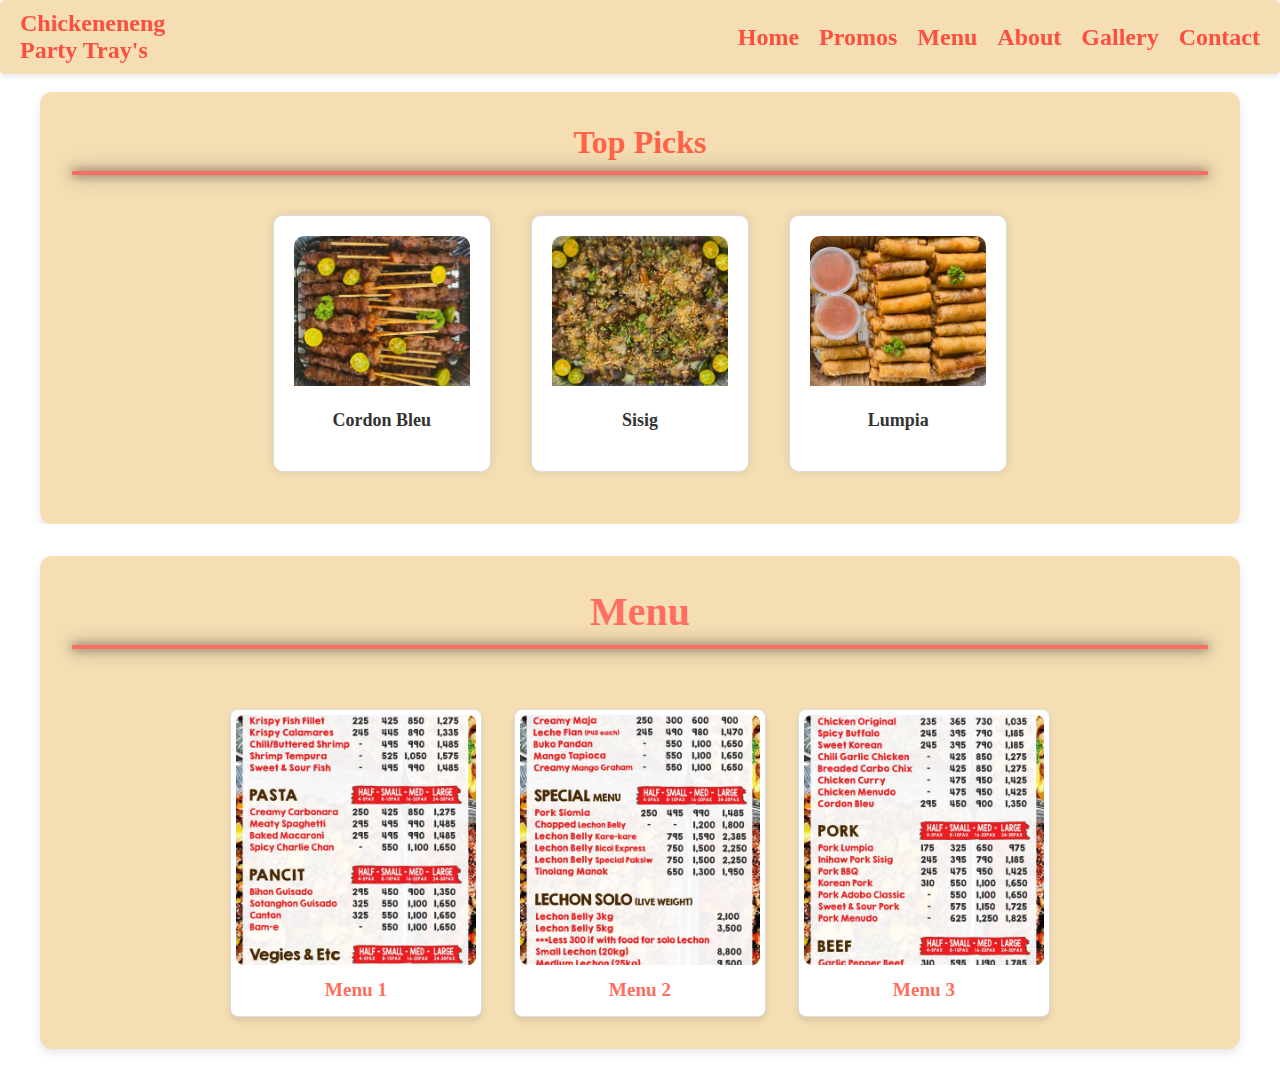
==== commit ec397e2c: "Add files via upload" ====
--- a/index-menu.html
+++ b/index-menu.html
@@ -38,7 +38,7 @@
     <div id="sidebar" class="sidebar">
         <button class="close-btn" onclick="closeSidebar()">×</button>
         <ul class="nav-links">
-            <li><a href="index.html">Home</a></li>
+            <li><a href="index.html#hero">Home</a></li>
             <li><a href="index.html#promos">Promos</a></li>
             <li><a href="index-menu.html">Menu</a></li>
             <li><a href="index.html#about">About</a></li>
@@ -50,7 +50,7 @@
 <button onclick="scrollToTop()" id="backToTopBtn" title="Back to Top">
     ↑
 </button>
-<br><br>
+<br>
 <section id="top-picks">
     <div class="top-pics-containers">
     <h2>Top Picks</h2>
@@ -75,6 +75,12 @@
                 </div>
             </div>
 </section>
+<div id="lightbox" onclick="closeLightbox()">
+    <div class="lightbox-content">
+      <img id="lightbox-image" src="" alt="Fullscreen Image">
+      <span id="lightbox-close" onclick="closeLightbox()">×</span>
+    </div>
+  </div>
 <!-- Foods Category -->
 <section class="menu">
     <div class="menu-container">
--- a/style.css
+++ b/style.css
@@ -5,7 +5,6 @@
   box-sizing: border-box;
 }
 /* Header Styles */
-/* Make the header sticky */
 header {
   position: sticky; /* Make the header sticky */
   top: 0; /* Stick to the top of the viewport */
@@ -16,6 +15,7 @@
   box-shadow: 0 2px 5px rgba(0, 0, 0, 0.1); /* Optional: Add a subtle shadow for depth */
   width: 100%;
 }
+
 .logo-text h1, p{
     font-size: 1.5em; /* Adjust the size as needed */
     color: white; /* Ensure the text color is appropriate */
@@ -103,7 +103,7 @@
 }
 
 /* Responsive Styles */
-@media (max-width: 768px) {
+@media (max-width: 968px) {
   .menu-icon {
       display: block; /* Show the hamburger icon on small screens */
   }
@@ -131,6 +131,7 @@
       display: flex; /* Show the navigation links in a row on larger screens */
   }
 }
+
 /* Sidebar Styles */
 .sidebar {
   position: fixed; /* Fixed position to stay in view */
@@ -191,10 +192,6 @@
   .nav-linked a {
     font-size: 1.2rem; /* Smaller font size for even smaller screens */
   }
-
-  .hero h1 {
-    font-size: 0.2em;
-  }
 }
 
 @media (min-width: 769px) {
@@ -669,8 +666,12 @@
   }
 }
 
-
-/* Lightbox Styles */
+.lightbox-content {
+  display: flex;
+  flex-direction: column; /* Stack children vertically */
+  align-items: center; /* Center align children */
+}
+
 #lightbox {
   display: none; /* Hidden by default */
   position: fixed;
@@ -682,28 +683,35 @@
   justify-content: center;
   align-items: center;
   z-index: 1000;
-}
-
+  cursor: pointer;
+}
+
+/* Lightbox image styling */
 #lightbox img {
-  max-width: 80%;
-  max-height: 80%;
-  border: 5px solid #fff;
-  border-radius: 8px;
-}
-
-/* Close button styling */
-#close-lightbox {
-  position: absolute;
-  top: 20px;
-  right: 20px;
-  font-size: 30px;
-  color: white;
-  cursor: pointer;
-  z-index: 1001;
-}
-
-#close-lightbox:hover {
-  color: #ccc;
+  max-width: 100%; /* Set a maximum width for the image */
+  max-height:100%; /* Set a maximum height for the image */
+  width: 50%; /* Allow width to adjust automatically */
+  height: 50%; /* Allow height to adjust automatically */
+  object-fit: contain; /* Maintain the aspect ratio without cropping */
+  border: 5px solid black; /* Optional border */
+  border-radius: 8px; /* Optional rounded corners */
+  margin-right: 300px;
+}
+/* Responsive Adjustments */
+@media (max-width: 768px) {
+  #lightbox img {
+    width: 60%; /* Increase width for smaller screens */
+    height: 60%; /* Increase height for smaller screens */
+    text-align: center;
+  }
+}
+
+@media (max-width: 480px) {
+  #lightbox img {
+    width: 80%; /* Further increase width for very small screens */
+    height: 80%; /* Further increase height for very small screens */
+    text-align: center;
+  }
 }
 
 /* Promo Section Styles */
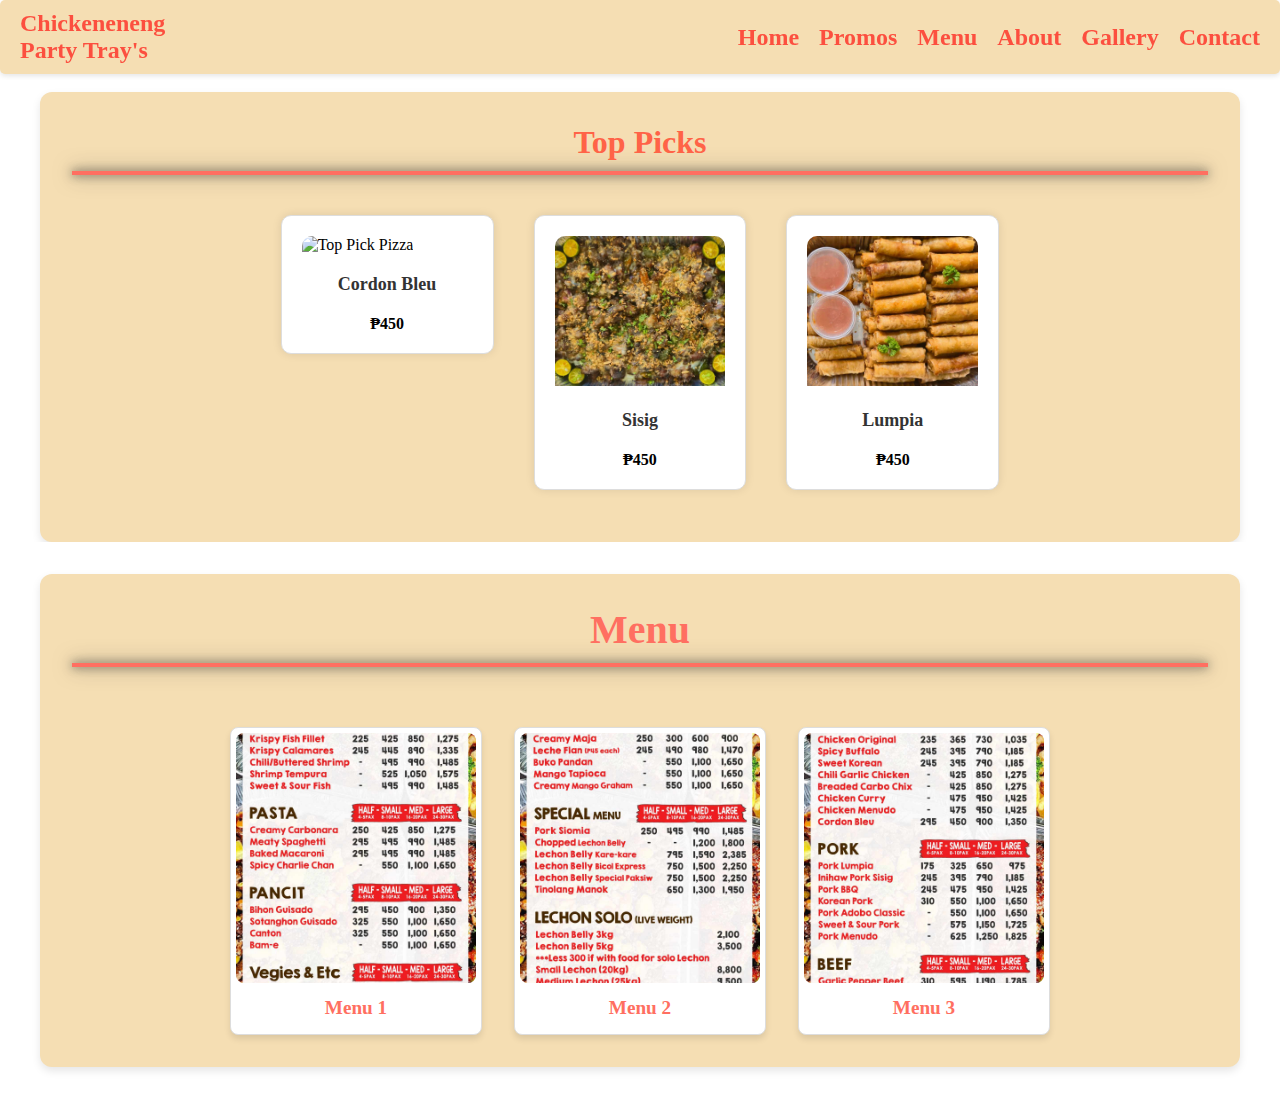
==== commit c33030d9: "Add files via upload" ====
--- a/index-menu.html
+++ b/index-menu.html
@@ -58,20 +58,23 @@
         <div class="top-picks-container">
             <div class="top-pick">
                 <div class="top-pick-box">
-                    <img src="images/askog.png" alt="Top Pick Pizza" class="top-pick-image">
+                    <img src="images/cordon.jpg" alt="Top Pick Pizza" class="top-pick-image">
                     <div class="top-pick-text">Cordon Bleu</div>
+                    <div class="menu-price">₱450</div>
                 </div>
             </div>
             <div class="top-pick">
                 <div class="top-pick-box">
                     <img src="images/sisig.png" alt="Top Pick Burger" class="top-pick-image">
                     <div class="top-pick-text">Sisig</div>
+                    <div class="menu-price">₱450</div>
                 </div>
             </div>
             <div class="top-pick">
                 <div class="top-pick-box">
                     <img src="images/lumpia.png" alt="Top Pick Sushi" class="top-pick-image">
                     <div class="top-pick-text">Lumpia</div>
+                    <div class="menu-price">₱450</div>
                 </div>
             </div>
 </section>
--- a/style.css
+++ b/style.css
@@ -531,6 +531,10 @@
   text-align: center;
   color: #333; /* Dark text color */
 }
+.menu-price {
+  text-align: center;
+  font-weight: bold;
+}
 
 /* Responsive Adjustments */
 @media (max-width: 1024px) {
@@ -1190,8 +1194,9 @@
 .contact-map {
   flex: 1;
   max-width: 1200px;
+  margin-right: 15px;
   margin-left: 30px;
-  padding: 20px;
+  padding: 10px;
   background-color: wheat;
   color: #ff6f61;
   border-radius: 8px;
@@ -1274,10 +1279,15 @@
   color: #ff6f61; /* Changed text color to white */
 }
 
-.footer-logo {
-  width: 50px;
-  height: auto;
-  margin-right: 10px;
+.footer-left img {
+  max-width: 70px; /* Set a smaller width for the image */
+  height: 60px; /* Set a fixed height to make it round */
+  object-fit: cover; /* Ensure the image covers the area without distortion */
+  border-radius: 35px;
+  margin-bottom: 1em; /* Space below the image */
+  border-color: #27242e;
+  border: 1px solid #27242e;
+  transition: transform 0.3s ease; /* Transition effect */
 }
 
 .footer-info {
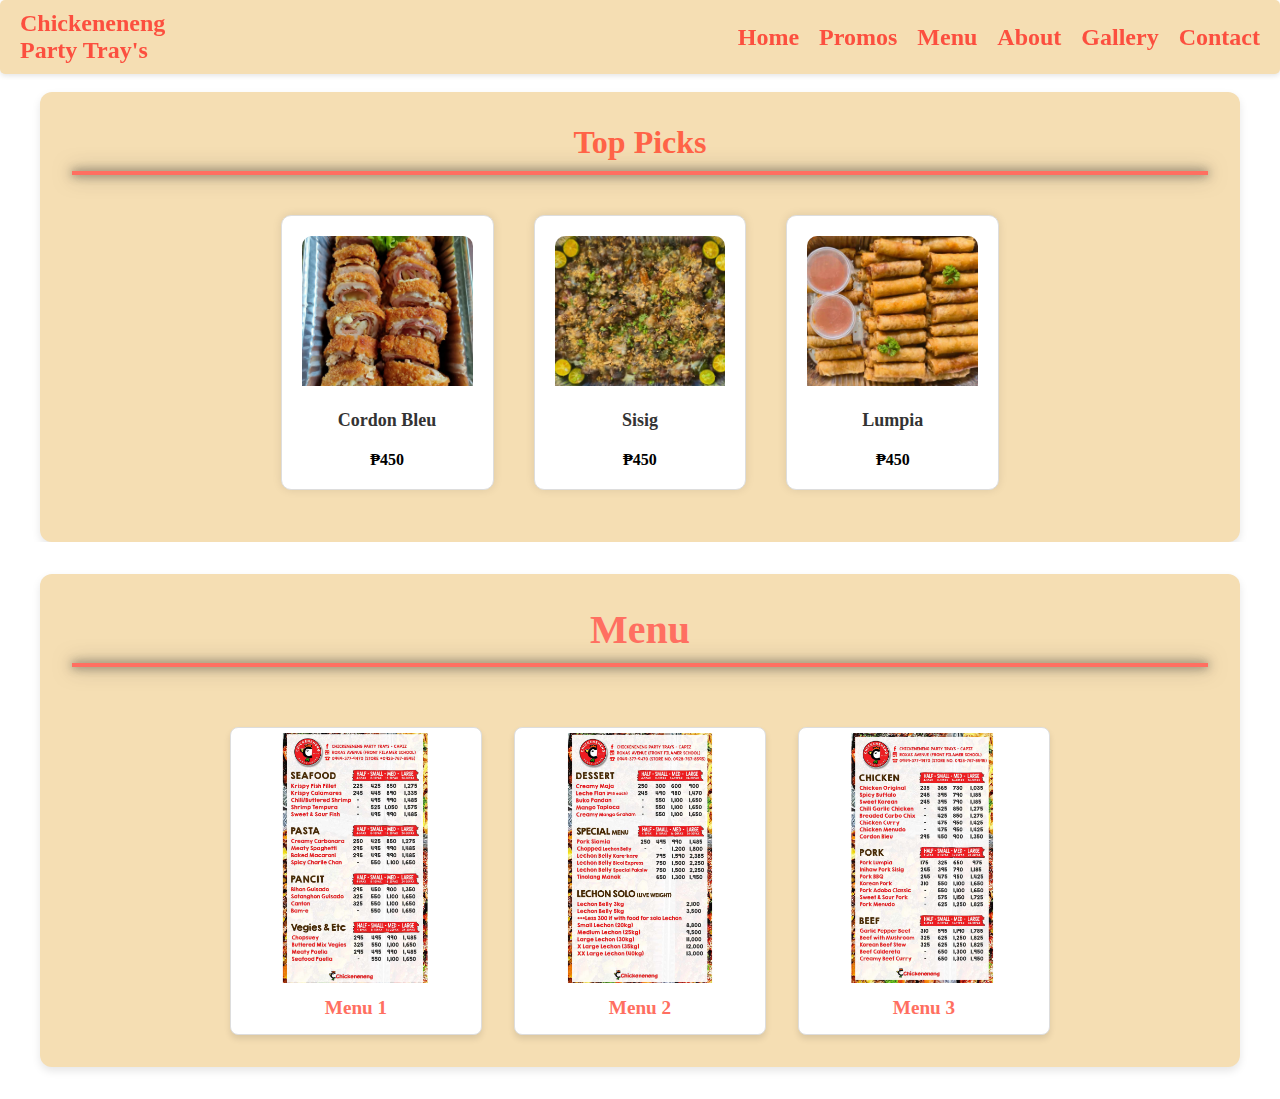
==== commit 77814228: "Add files via upload" ====
--- a/index-menu.html
+++ b/index-menu.html
@@ -89,16 +89,16 @@
     <div class="menu-container">
         <h2>Menu</h2>
         <div class="menu-grid">
-            <a class="menu-item" onclick="openLightbox('images/menu,1.png')">
-                <img src="images/menu,1.png" alt="Menu 1">
+            <a class="menu-item" onclick="openLightbox('images/13.png')">
+                <img src="images/13.png" alt="Menu 1">
                 <p>Menu 1</p>
             </a>
-            <a class="menu-item" onclick="openLightbox('images/menu,2.png')">
-                <img src="images/menu,2.png" alt="Menu 2">
+            <a class="menu-item" onclick="openLightbox('images/14.png')">
+                <img src="images/14.png" alt="Menu 2">
                 <p>Menu 2</p>
             </a>
-            <a class="menu-item" onclick="openLightbox('images/menu,3.png')">
-                <img src="images/menu,3.png" alt="Menu 3">
+            <a class="menu-item" onclick="openLightbox('images/15.png')">
+                <img src="images/15.png" alt="Menu 3">
                 <p>Menu 3</p>
             </a>
             <!-- More menu items... -->
--- a/style.css
+++ b/style.css
@@ -350,13 +350,17 @@
 }
 
 /* Background Slideshow */
-.background-slideshow {
+.background {
   position: absolute;
   top: 0;
   left: 0;
   width: 100%;
   height: 100%;
   z-index: 1; /* Ensure it is behind the content */
+  background-size: cover; /* Cover the entire section */
+  background-repeat: no-repeat;
+  background-position: center; /* Center the image */
+  background-image: url('images/panghomepage.png'); /* Set the background image */
 }
 
 .slide {
